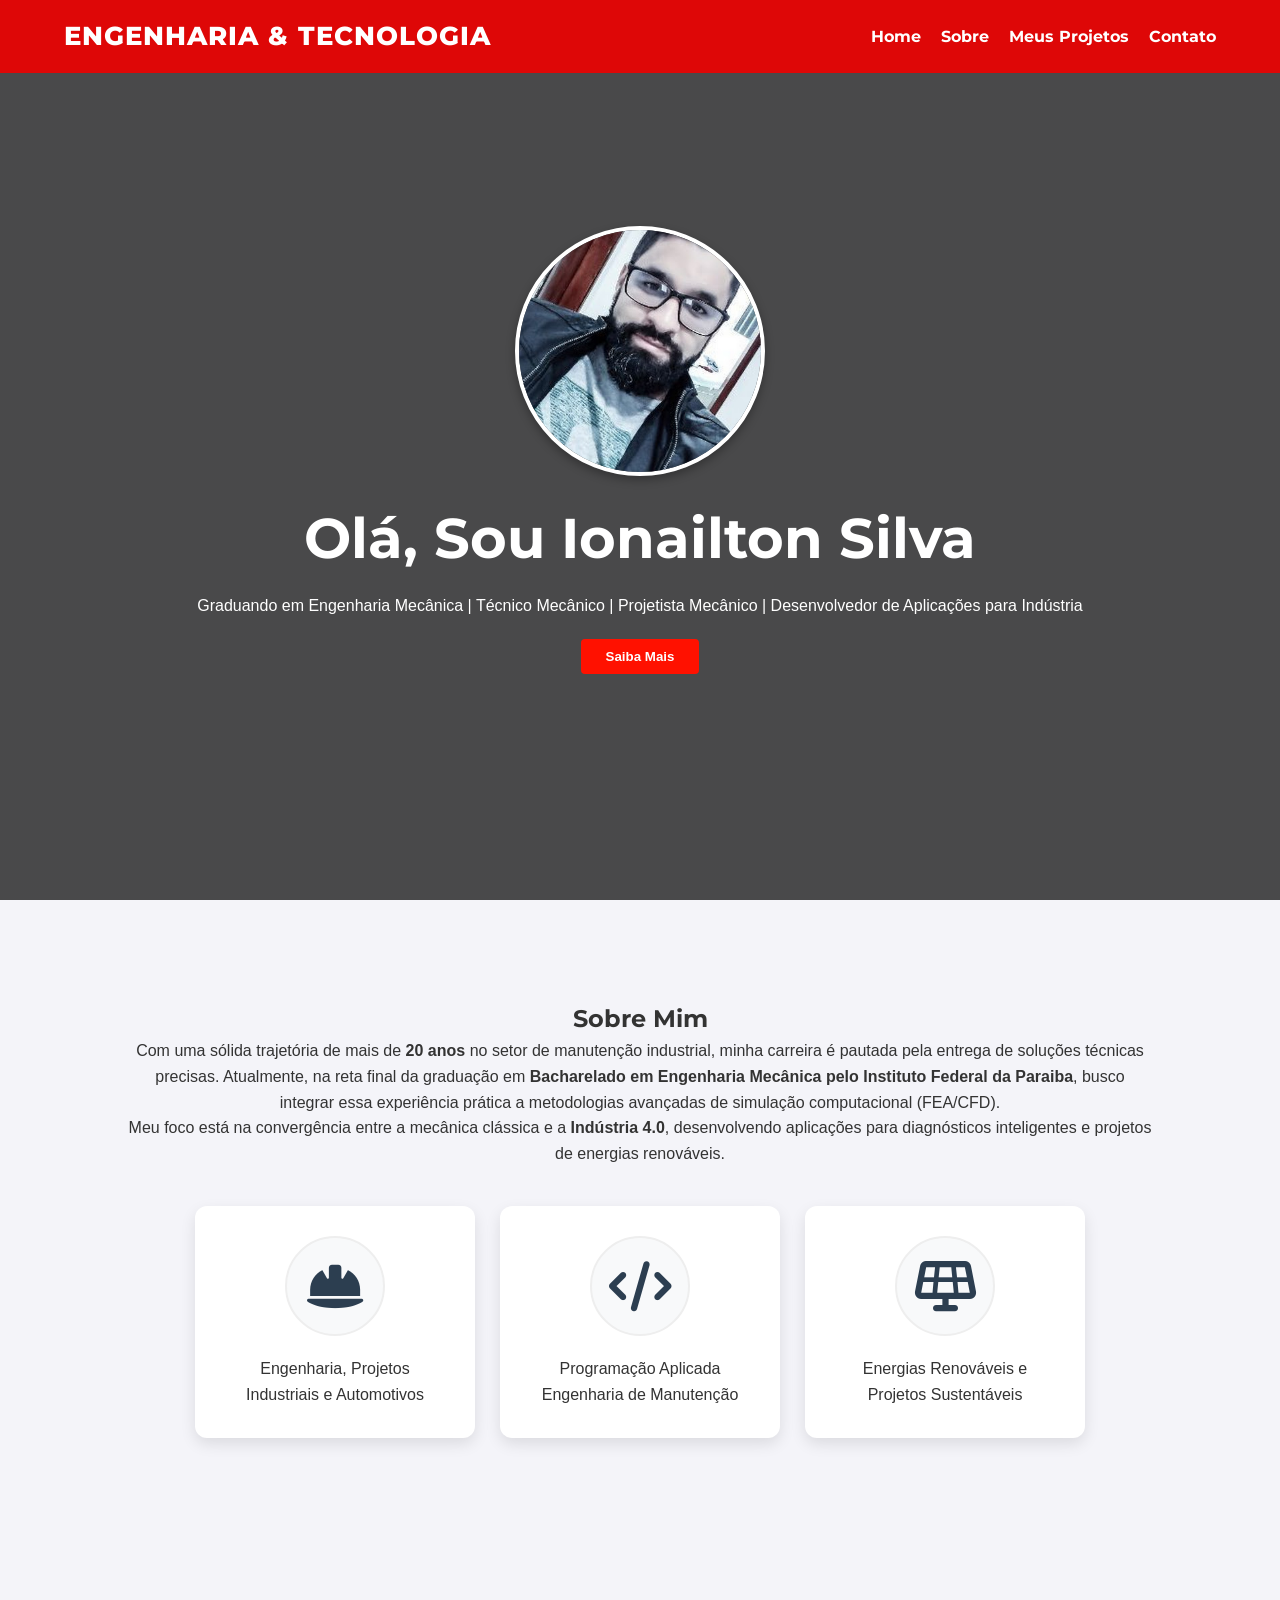
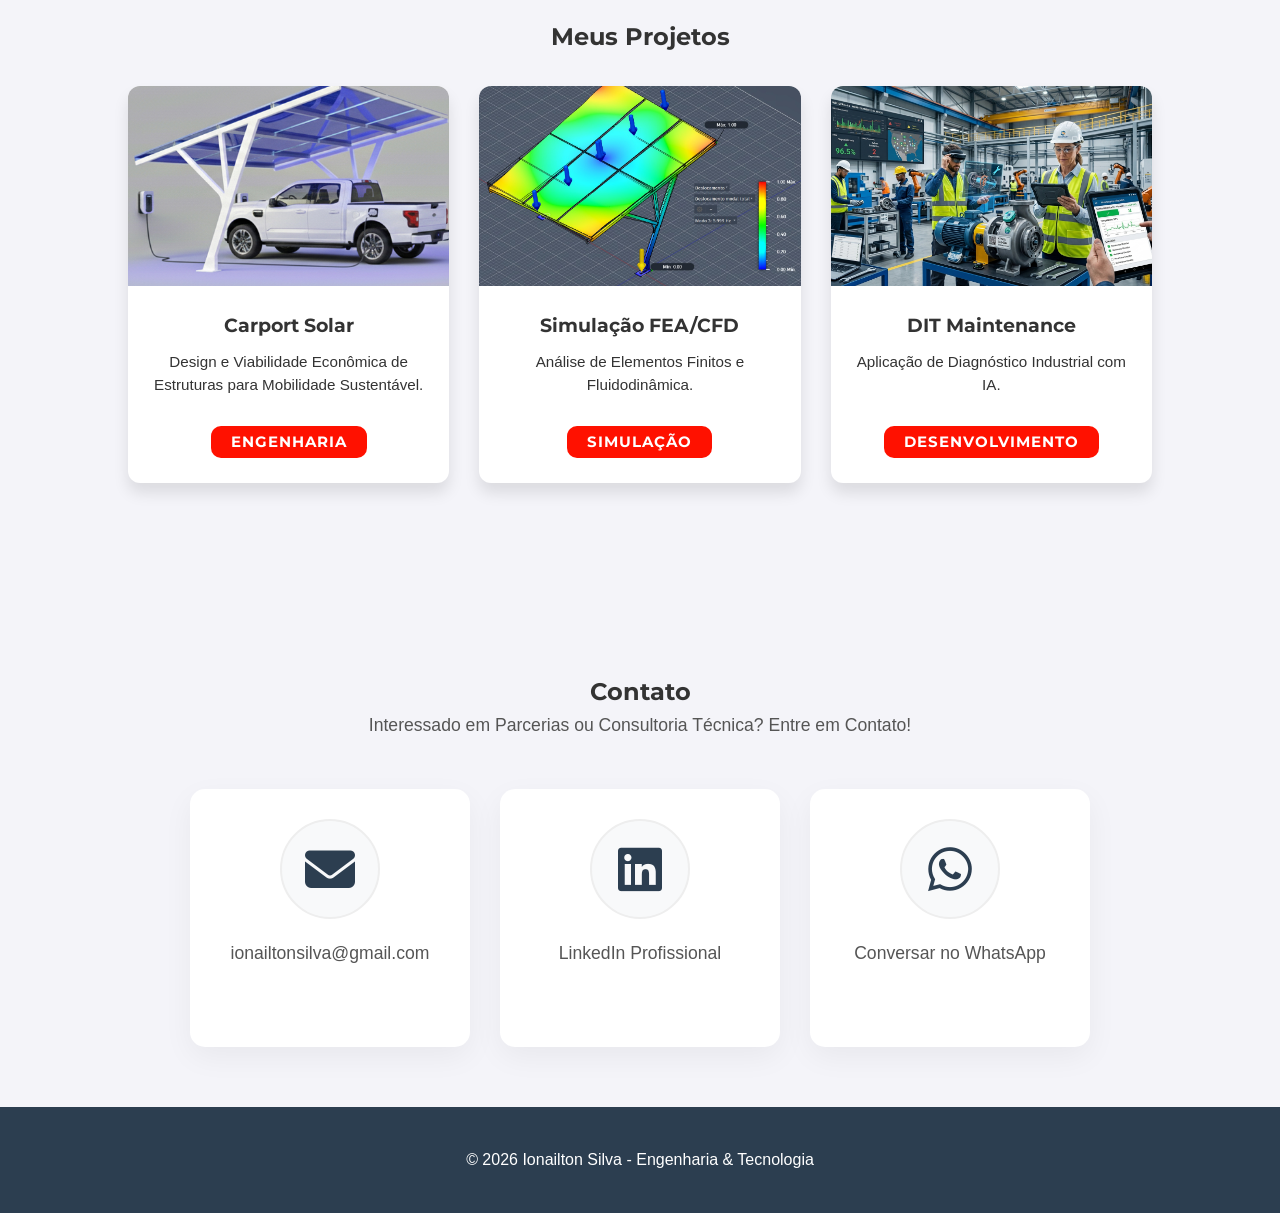
==== index.html @ b1da93f5 "Site-pessoal" ====
<!DOCTYPE html>
<html lang="pt-br">

<head>
    <!-- Configuração de charset para suportar acentos -->
    <meta charset="UTF-8">

    <!-- Responsividade: essencial para mobile -->
    <meta name="viewport" content="width=device-width, initial-scale=1.0">

    <!-- Título da página (REMOVIDO ~ inválido) -->
    <title>Portfólio Profissional | Ionailton Silva</title>

    <!-- Otimização de carregamento de fontes -->
    <link rel="preconnect" href="https://fonts.googleapis.com">
    <link rel="preconnect" href="https://fonts.gstatic.com" crossorigin>

    <!-- Importação de fontes -->
    <link href="https://fonts.googleapis.com/css2?family=Montserrat:wght@700&family=Roboto:wght@400;500&display=swap"
        rel="stylesheet">

    <!-- Seu CSS principal -->
    <link rel="stylesheet" href="css/style.css">

    <!-- Ícones (Font Awesome) -->
    <link rel="stylesheet" href="https://cdnjs.cloudflare.com/ajax/libs/font-awesome/6.4.0/css/all.min.css">
</head>

<body>

    <!-- ================= NAVBAR ================= -->
    <nav id="navbar">
        <div class="logo">Engenharia & Tecnologia</div>

        <!-- Menu de navegação -->
        <ul>
            <li><a href="#home">Home</a></li>
            <li><a href="#sobre">Sobre</a></li>
            <li><a href="#projetos">Meus Projetos</a></li>
            <li><a href="#contato">Contato</a></li>
        </ul>
    </nav>

    <!-- ================= HEADER (HERO) ================= -->
    <header id="home">
        <div class="hero-text">

            <!-- Imagem de perfil (IMPORTANTE: manter leve para mobile) -->
            <img src="img/perfil.jpg" alt="Foto de Ionailton Silva" class="foto-perfil">

            <h1>Olá, Sou Ionailton Silva</h1>

            <!-- Descrição profissional -->
            <p>
                Graduando em Engenharia Mecânica | Técnico Mecânico | Projetista Mecânico | Desenvolvedor de Aplicações
                para Indústria
            </p>

            <!-- Botão com navegação interna -->
            <button onclick="window.location.href='#sobre'">
                Saiba Mais
            </button>
        </div>
    </header>

    <!-- ================= SOBRE ================= -->
    <section id="sobre">
        <h2>Sobre Mim</h2>

        <!-- Texto institucional -->
        <p>
            Com uma sólida trajetória de mais de <strong>20 anos</strong> no setor de manutenção industrial, minha
            carreira é pautada pela entrega de soluções técnicas precisas. Atualmente, na reta final da graduação em
            <strong>Bacharelado em Engenharia Mecânica pelo Instituto Federal da Paraiba</strong>,
            busco integrar essa experiência prática a metodologias avançadas de simulação computacional (FEA/CFD).
        </p>

        <p>
            Meu foco está na convergência entre a mecânica clássica e a <strong>Indústria 4.0</strong>, desenvolvendo
            aplicações para diagnósticos inteligentes e projetos de energias renováveis.
        </p>

        <!-- Cards de habilidades -->
        <div class="skills">

            <div class="skill-card">
                <div class="icon-box">
                    <i class="fa-solid fa-helmet-safety icone-grande"></i>
                </div>
                <p>Engenharia, Projetos Industriais e Automotivos</p>
            </div>

            <div class="skill-card">
                <div class="icon-box">
                    <i class="fa-solid fa-code icone-grande"></i>
                </div>
                <p>Programação Aplicada Engenharia de Manutenção</p>
            </div>

            <div class="skill-card">
                <div class="icon-box">
                    <i class="fa-solid fa-solar-panel icone-grande"></i>
                </div>
                <p>Energias Renováveis e Projetos Sustentáveis</p>
            </div>

        </div>
    </section>

    <!-- ================= PROJETOS ================= -->
    <section id="projetos">
        <h2>Meus Projetos</h2>

        <!-- Grid de projetos -->
        <div class="projeto-grid">

            <div class="projeto-card">
                <div class="projeto-capa">
                    <img src="img/Projetos-Foto-Voltaicos.jpg" alt="Projeto de carport solar">
                </div>
                <div class="projeto-info">
                    <h3>Carport Solar</h3>
                    <p>Design e Viabilidade Econômica de Estruturas para Mobilidade Sustentável.</p>
                    <span class="tag">Engenharia</span>
                </div>
            </div>

            <div class="projeto-card">
                <div class="projeto-capa">
                    <img src="img/analise-estrutural.jpg" alt="Simulação estrutural FEA">
                </div>
                <div class="projeto-info">
                    <h3>Simulação FEA/CFD</h3>
                    <p>Análise de Elementos Finitos e Fluidodinâmica.</p>
                    <span class="tag">Simulação</span>
                </div>
            </div>

            <div class="projeto-card">
                <div class="projeto-capa">
                    <img src="img/aplicacoes.png" alt="Aplicação de diagnóstico industrial">
                </div>
                <div class="projeto-info">
                    <h3>DIT Maintenance</h3>
                    <p>Aplicação de Diagnóstico Industrial com IA.</p>
                    <span class="tag">Desenvolvimento</span>
                </div>
            </div>

        </div>
    </section>

    <!-- ================= CONTATO ================= -->
    <section id="contato">
        <h2>Contato</h2>
        <p>Interessado em Parcerias ou Consultoria Técnica? Entre em Contato!</p>

        <div class="contato-container">

            <!-- CORREÇÃO: fechamento da tag <a> -->
            <div class="contato-card">
                <a href="mailto:ionailtonsilva@gmail.com?subject=Contato%20via%20Portfólio&body=Olá%20Ionailton,">
                    <div class="icon-box">
                        <i class="fa-solid fa-envelope icone-grande"></i>
                    </div>
                    <p>ionailtonsilva@gmail.com</p>
                </a>
            </div>

            <div class="contato-card">
                <a href="https://www.linkedin.com/in/ionailton-silva/" target="_blank">
                    <div class="icon-box">
                        <i class="fa-brands fa-linkedin icone-grande"></i>
                    </div>
                    <p>LinkedIn Profissional</p>
                </a>
            </div>

            <div class="contato-card">
                <a href="https://wa.me/5583988035469" target="_blank">
                    <div class="icon-box">
                        <i class="fa-brands fa-whatsapp icone-grande"></i>
                    </div>
                    <p>Conversar no WhatsApp</p>
                </a>
            </div>

        </div>
    </section>

    <!-- ================= RODAPÉ ================= -->
    <footer>
        <p>&copy; 2026 Ionailton Silva - Engenharia & Tecnologia</p>
    </footer>

    <!-- Script JS -->
    <script src="Javascript/javascript.js"></script>

</body>

</html>
---- css/style.css ----
/* ===================================================== */
/* 🔹 RESET E CONFIGURAÇÕES GERAIS */
/* ===================================================== */

/* Remove estilos padrão do navegador e padroniza box model */
* {
    margin: 0;
    padding: 0;
    box-sizing: border-box;

    /* Fonte fallback (caso Google Fonts falhe) */
    font-family: Segoe UI, 'Tahoma', Geneva, Verdana, sans-serif;
}

/* Corpo da página */
body {
    background-color: #f4f4f9;
    /* fundo claro neutro */
    color: #333;
    /* contraste confortável */
    line-height: 1.6;

    /* Melhora renderização em mobile */
    -webkit-font-smoothing: antialiased;

    /* 🔧 MELHORIA: evita conteúdo escondido atrás da navbar fixa */
    /*padding-top: 80px;*/
}


/* ===================================================== */
/* 🔹 NAVBAR */
/* ===================================================== */

#navbar {
    display: flex;
    justify-content: space-between;
    align-items: center;

    padding: 1rem 5%;
    background: #de0707;
    /* cor principal */

    color: white;

    position: fixed;
    width: 100%;
    top: 0;

    z-index: 1000;
}

/* Logo */
#navbar .logo {
    font-size: 1.6rem;
    font-weight: 800;
    text-transform: uppercase;
    letter-spacing: 1px;
    text-align: center;

}

/* Lista de navegação */
#navbar ul {
    display: flex;
    list-style: none;
}

/* Links */
#navbar ul li a {
    color: white;
    text-decoration: none;
    margin-left: 20px;
    font-weight: bold;
    transition: 0.3s;
}

/* Hover */
#navbar ul li a:hover {
    color: #ff1100;
}


/* ===================================================== */
/* 🔹 NAVBAR MOBILE (MENU COLAPSÁVEL) */
/* ===================================================== */

@media (max-width: 768px) {

    #navbar {
        flex-direction: row;
        justify-content: space-between;
    }

    /* Menu escondido */
    #navbar ul {
        position: absolute;
        top: 70px;
        left: 0;
        width: 100%;

        background: #de0707;

        flex-direction: column;
        align-items: center;

        max-height: 0;
        overflow: hidden;

        transition: 0.3s;
    }

    /* Menu aberto via JS */
    #navbar ul.active {
        max-height: 300px;
        padding: 20px 0;
    }

    #navbar ul li {
        margin: 10px 0;
    }
}


/* ===================================================== */
/* 🔹 HERO SECTION */
/* ===================================================== */

header {
    height: 100vh;
    width: 100%;

    /* Overlay + imagem */
    background:
        linear-gradient(rgba(0, 0, 0, 0.7), rgba(0, 0, 0, 0.7)),
        url('https://images.unsplash.com/photo-1517976487492-5750f3195933?q=80&w=2070&auto=format&fit=crop') no-repeat center center/cover;

    display: flex;
    align-items: center;
    justify-content: center;
    text-align: center;

    color: white;

    /* Parallax (DESATIVADO no mobile depois) */
    background-attachment: fixed;
}

/* Título */
.hero-text h1 {
    font-size: 3.5rem;
    margin-bottom: 10px;
}

/* Foto */
.hero-text .foto-perfil {
    width: 250px;
    height: 250px;

    border-radius: 50%;
    object-fit: cover;

    margin: 0 auto 10px;

    border: 4px solid #ffffff;

    box-shadow: 0 4px 10px rgba(0, 0, 0, 0.3);
}

/* Botão */
.hero-text button {
    margin-top: 20px;
    padding: 10px 25px;

    background-color: #ff1100;
    border: none;

    color: white;
    font-weight: bold;

    border-radius: 4px;
    cursor: pointer;

    transition: all 0.3s ease;
}

.hero-text button:hover {
    background-color: #5b5959;
    transform: translateY(-3px);
}


/* ===================================================== */
/* 🔹 SEÇÕES GERAIS */
/* ===================================================== */

section {
    padding: 100px 10% 60px;
    text-align: center;
}


/* ===================================================== */
/* 🔹 SKILLS */
/* ===================================================== */

.skills {
    display: flex;
    justify-content: center;
    gap: 25px;

    margin-top: 40px;
    flex-wrap: wrap;
}

.skill-card {
    background: white;
    padding: 30px;

    border-radius: 12px;
    box-shadow: 0 6px 15px rgba(0, 0, 0, 0.1);

    width: 280px;
    transition: 0.3s;
}

.skill-card:hover {
    transform: translateY(-5px);
}

/* Ícones */
.icon-box {
    width: 100px;
    height: 100px;

    background-color: #f8f9fa;
    border-radius: 50%;

    display: flex;
    align-items: center;
    justify-content: center;

    margin: 0 auto 20px;

    border: 2px solid #eee;
}

.icone-grande {
    font-size: 50px !important;
    color: #2c3e50;
}


/* ===================================================== */
/* 🔹 PROJETOS */
/* ===================================================== */

.projeto-grid {
    display: grid;
    padding: 30px 0;
    /* Grelha flexível base */
    grid-template-columns: repeat(auto-fit, minmax(300px, 1fr));
    gap: 30px;
    width: 100%;
}

/* 🔧 CORREÇÃO: Força 3 colunas exatas apenas em ecrãs grandes (Desktop) */
@media (min-width: 1024px) {
    .projeto-grid {
        grid-template-columns: repeat(3, 1fr);
    }
}

.projeto-card {
    background: #fff;
    border-radius: 12px;
    overflow: hidden;
    box-shadow: 0 10px 15px rgba(0, 0, 0, 0.1);
    transition: transform 0.3s ease;

    /* REMOVA qualquer height fixo se existir e use min-height */
    min-height: 365px;
    /* Isso garante que o card tenha uma altura mínima robusta */
    display: flex;
    flex-direction: column;
}

.projeto-card:hover {
    transform: translateY(-8px);
}

.projeto-capa {
    height: 200px;
    overflow: hidden;
}

.projeto-capa img {
    width: 100%;
    height: 100%;
    object-fit: cover;
}

#projetos {
    padding-top: 120px;
    /* aumenta espaço acima */
}

.projeto-info h3 {
    margin-bottom: 10px;
    /* espaço abaixo do título */
}

.projeto-info {
    padding: 25px 17px;
    text-align: center;
    flex-grow: 1;
    display: flex;
    flex-direction: column;
    justify-content: space-between;
    align-items: center;
    /* 🔧 CORREÇÃO: Impede o botão vermelho de esticar */
}

.projeto-info p {
    margin-bottom: 20px;
    font-size: 0.95rem;
    line-height: 1.5;
}

.tag {
    /* Correção da etiqueta (tag) para evitar cortes no texto */
    display: inline-block;
    background: #ff1100;
    color: white;
    padding: 8px 20px;
    /* Aumentamos o espaço interno (respiro) */
    border-radius: 10px;
    /* Visual mais quadrado e robusto, evita cortar as letras nas pontas */
    font-family: 'Montserrat', sans-serif;
    font-size: 0.95rem;
    font-weight: 700;
    margin-top: 10px;
    text-transform: uppercase;
    letter-spacing: 1px;
    line-height: 1;
    /* Garante que o texto fique centralizado verticalmente */
    border: none;

}


/* ===================================================== */
/* 🔹 CONTATO */
/* ===================================================== */
#contato p {
    margin-bottom: 50px;
    /* Afasta a frase "Interessado em Parcerias..." dos cards */
    font-size: 1.1rem;
    color: #555;
}

.contato-container {
    display: flex;
    justify-content: center;
    gap: 30px;
    flex-wrap: wrap;
}

.contato-card {
    background: #ffffff;
    width: 280px;

    padding: 30px 20px;
    border-radius: 15px;

    box-shadow: 0 10px 30px rgba(0, 0, 0, 0.05);

    text-align: center;
    transition: 0.3s;
}

.contato-card:hover {
    transform: translateY(-5px);
}

/* Links */
.contato-card a {
    text-decoration: none;
    color: inherit;

    display: flex;
    flex-direction: column;
    align-items: center;
}

/* Hover cores */
.contato-card:hover .fa-linkedin {
    color: #0077b5;
}

.contato-card:hover .fa-whatsapp {
    color: #25d366;
}

.contato-card:hover .fa-envelope {
    color: #ff1100;
}


/* ===================================================== */
/* 🔹 TIPOGRAFIA */
/* ===================================================== */

body {
    font-family: 'Roboto', sans-serif;
}

h1,
h2,
h3,
.logo,
#navbar ul li a {
    font-family: 'Montserrat', sans-serif;
    font-weight: 700;
}


/* ===================================================== */
/* 🔹 FOOTER */
/* ===================================================== */

footer {
    background: #2c3e50;
    color: white;
    padding: 40px;
    text-align: center;
}


/* ===================================================== */
/* 📱 MOBILE OTIMIZADO */
/* ===================================================== */

@media (max-width: 768px) {


    /* Hero */
    .hero-text h1 {
        font-size: 2rem;
    }

    .hero-text p {
        font-size: 0.9rem;
        padding: 0 10px;
    }

    .hero-text .foto-perfil {
        width: 150px;
        height: 150px;
    }

    /* Corrige parallax */
    header {
        background-attachment: scroll;
    }

    /* Espaçamento */
    section {
        padding: 80px 5% 40px;
        overflow: visible;

    }

    /* Ajuste para a seção Sobre Mim */
    #sobre {
        padding: 100px 15% 80px;
        /* Aumentamos o respiro lateral para 15% */
        text-align: center;
        max-width: 600px;
        /* Limita a largura para o texto não ficar esticado demais */
        margin: 0 auto;
        /* Centraliza a seção inteira na tela */
    }

    /* Espaçamento específico para os parágrafos do Sobre Mim */
    #sobre p {
        margin-top: 30px;
        /* Distância entre o título "Sobre Mim" e o texto */
        margin-bottom: 20px;
        /* Distância entre os parágrafos */
        line-height: 1.8;
        /* Melhora a legibilidade do texto técnico */
        /*text-align: justify;*/
        /* Alinhamento justificado para parecer um documento de engenharia */
        font-size: 1rem;
    }

    #projetos {
        padding-bottom: 80px;
    }

    /* Cards fluidos */
    .skill-card,
    .contato-card {
        width: 100%;
        max-width: 320px;
    }

    /* Botão menor */
    .hero-text button {
        padding: 8px 16px;
        font-size: 0.85rem;
        max-width: 200px;
        width: 100%;
    }
}


/* 📱 TELAS PEQUENAS */
@media (max-width: 480px) {

    .hero-text h1 {
        font-size: 1.6rem;
    }

    .logo {
        font-size: 1.2rem;
    }

    .hero-text button {
        width: 100%;
    }
}
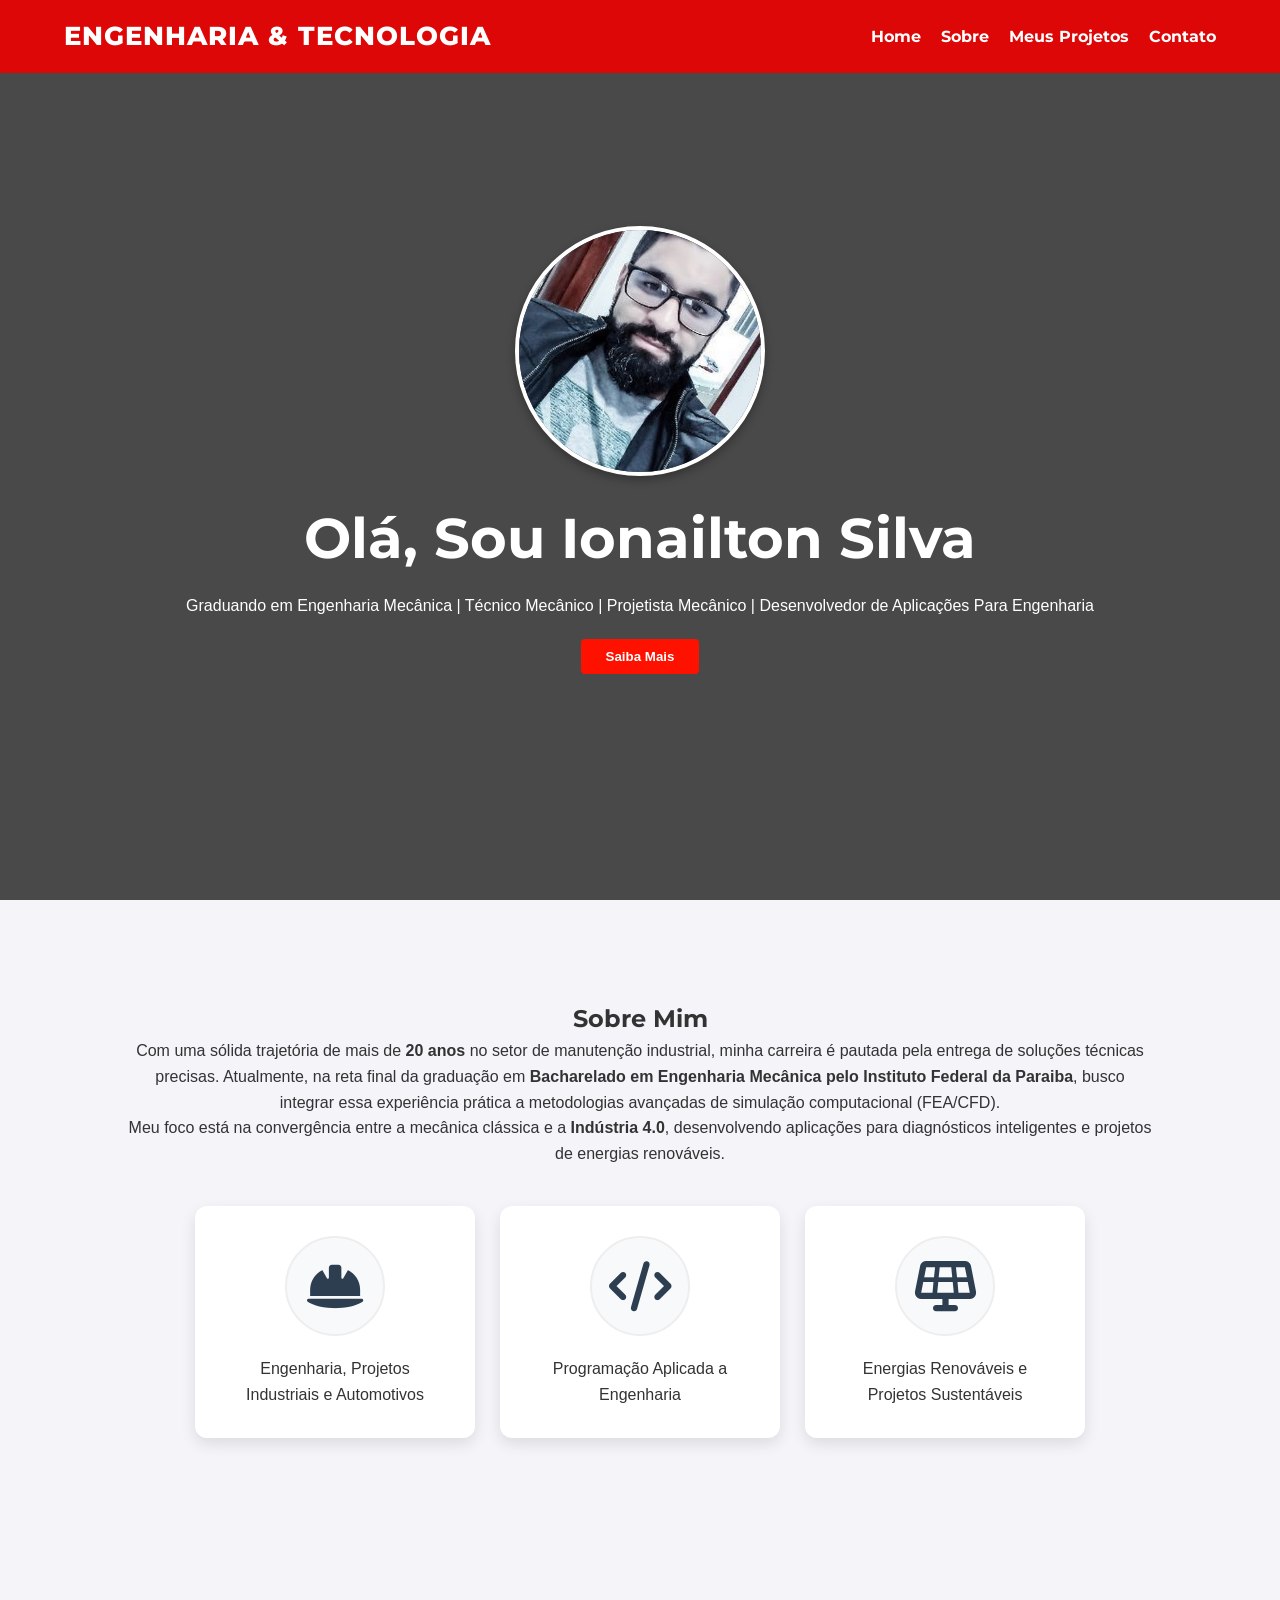
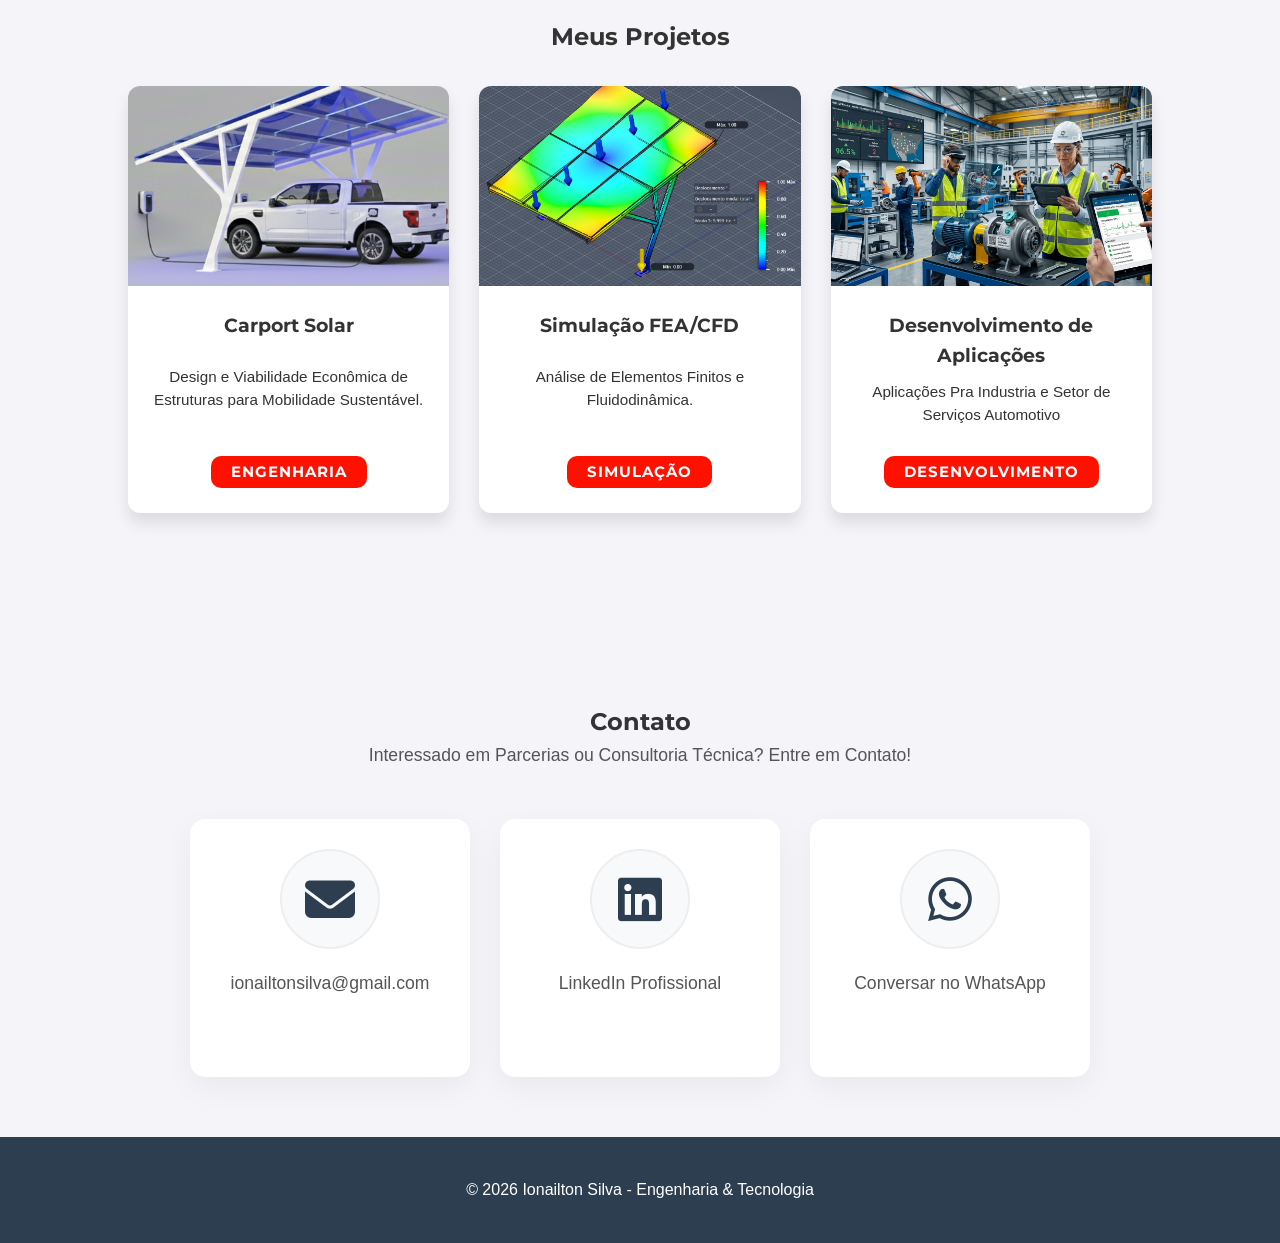
==== commit f099b660: "alteraçao de textos" ====
--- a/index.html
+++ b/index.html
@@ -53,7 +53,7 @@
             <!-- Descrição profissional -->
             <p>
                 Graduando em Engenharia Mecânica | Técnico Mecânico | Projetista Mecânico | Desenvolvedor de Aplicações
-                para Indústria
+                Para Engenharia
             </p>
 
             <!-- Botão com navegação interna -->
@@ -94,7 +94,7 @@
                 <div class="icon-box">
                     <i class="fa-solid fa-code icone-grande"></i>
                 </div>
-                <p>Programação Aplicada Engenharia de Manutenção</p>
+                <p>Programação Aplicada a Engenharia</p>
             </div>
 
             <div class="skill-card">
@@ -141,8 +141,8 @@
                     <img src="img/aplicacoes.png" alt="Aplicação de diagnóstico industrial">
                 </div>
                 <div class="projeto-info">
-                    <h3>DIT Maintenance</h3>
-                    <p>Aplicação de Diagnóstico Industrial com IA.</p>
+                    <h3>Desenvolvimento de Aplicações</h3>
+                    <p>Aplicações Pra Industria e Setor de Serviços Automotivo</p>
                     <span class="tag">Desenvolvimento</span>
                 </div>
             </div>
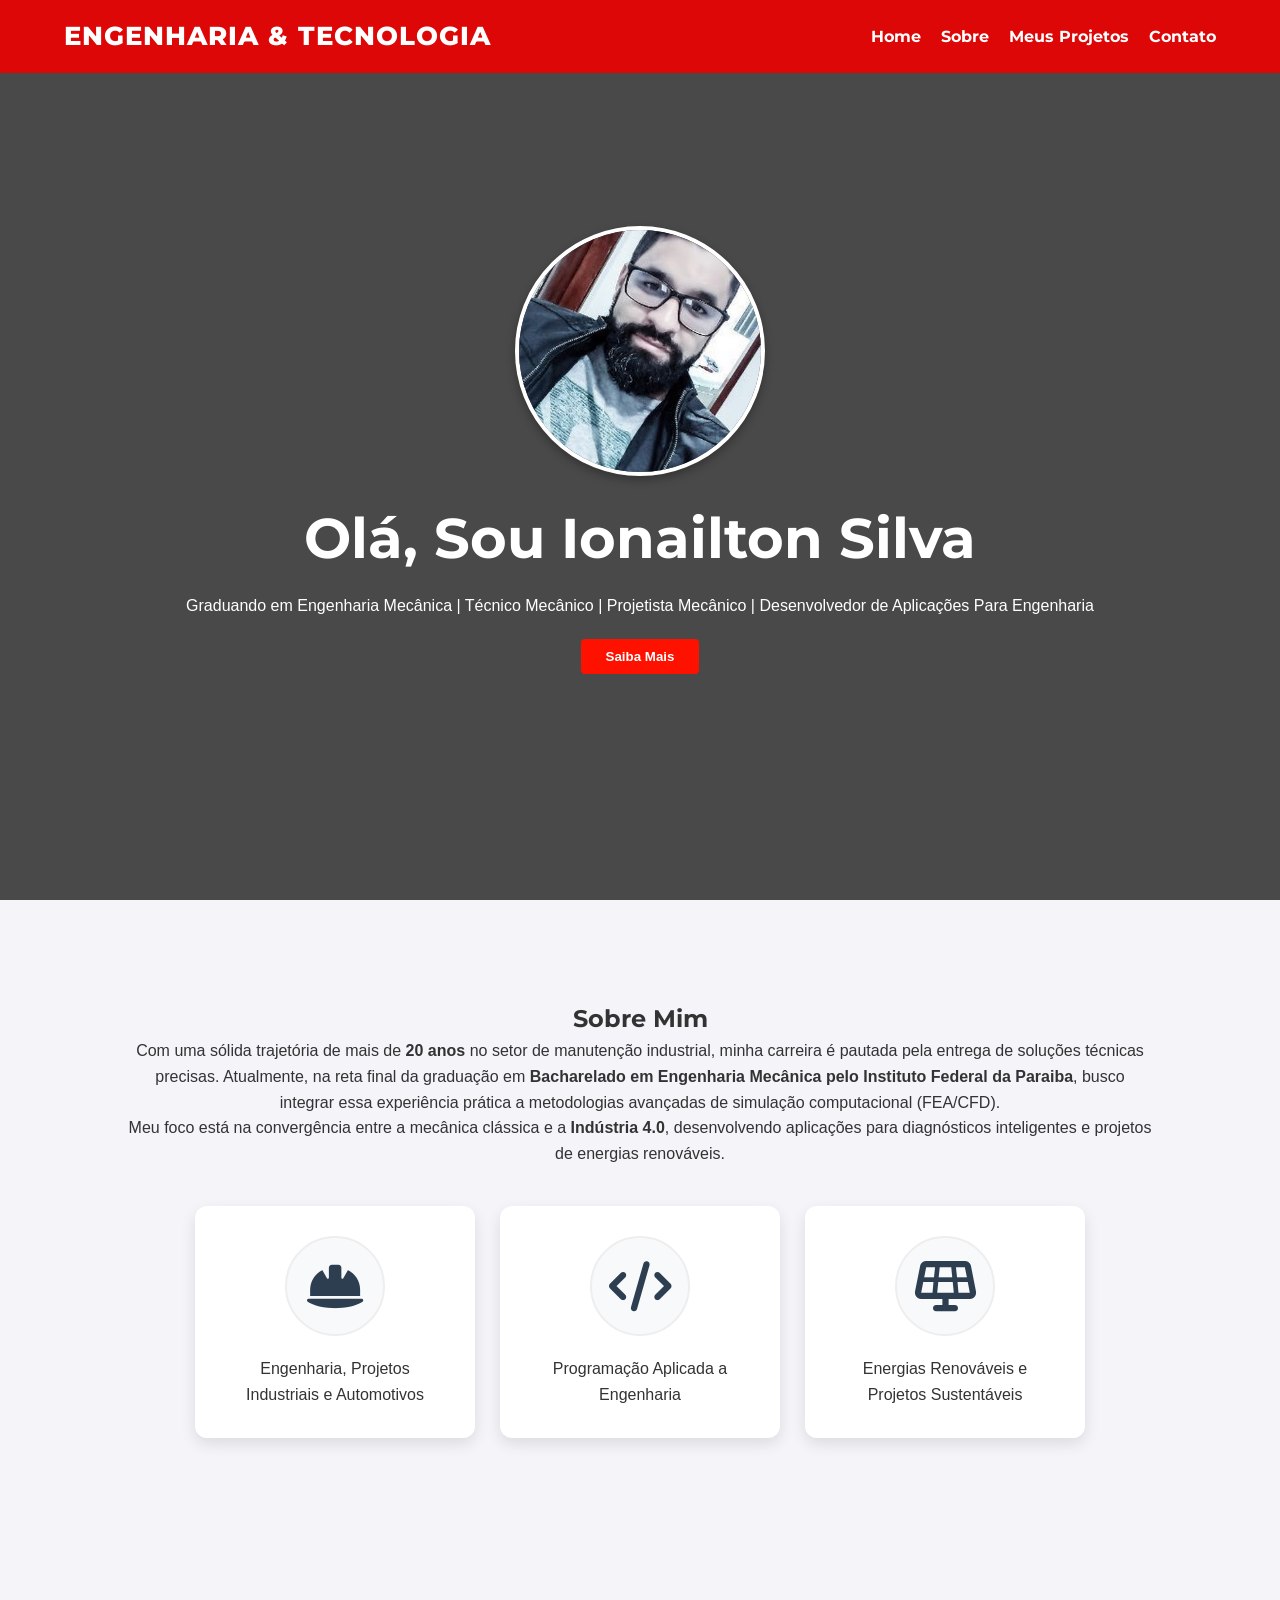
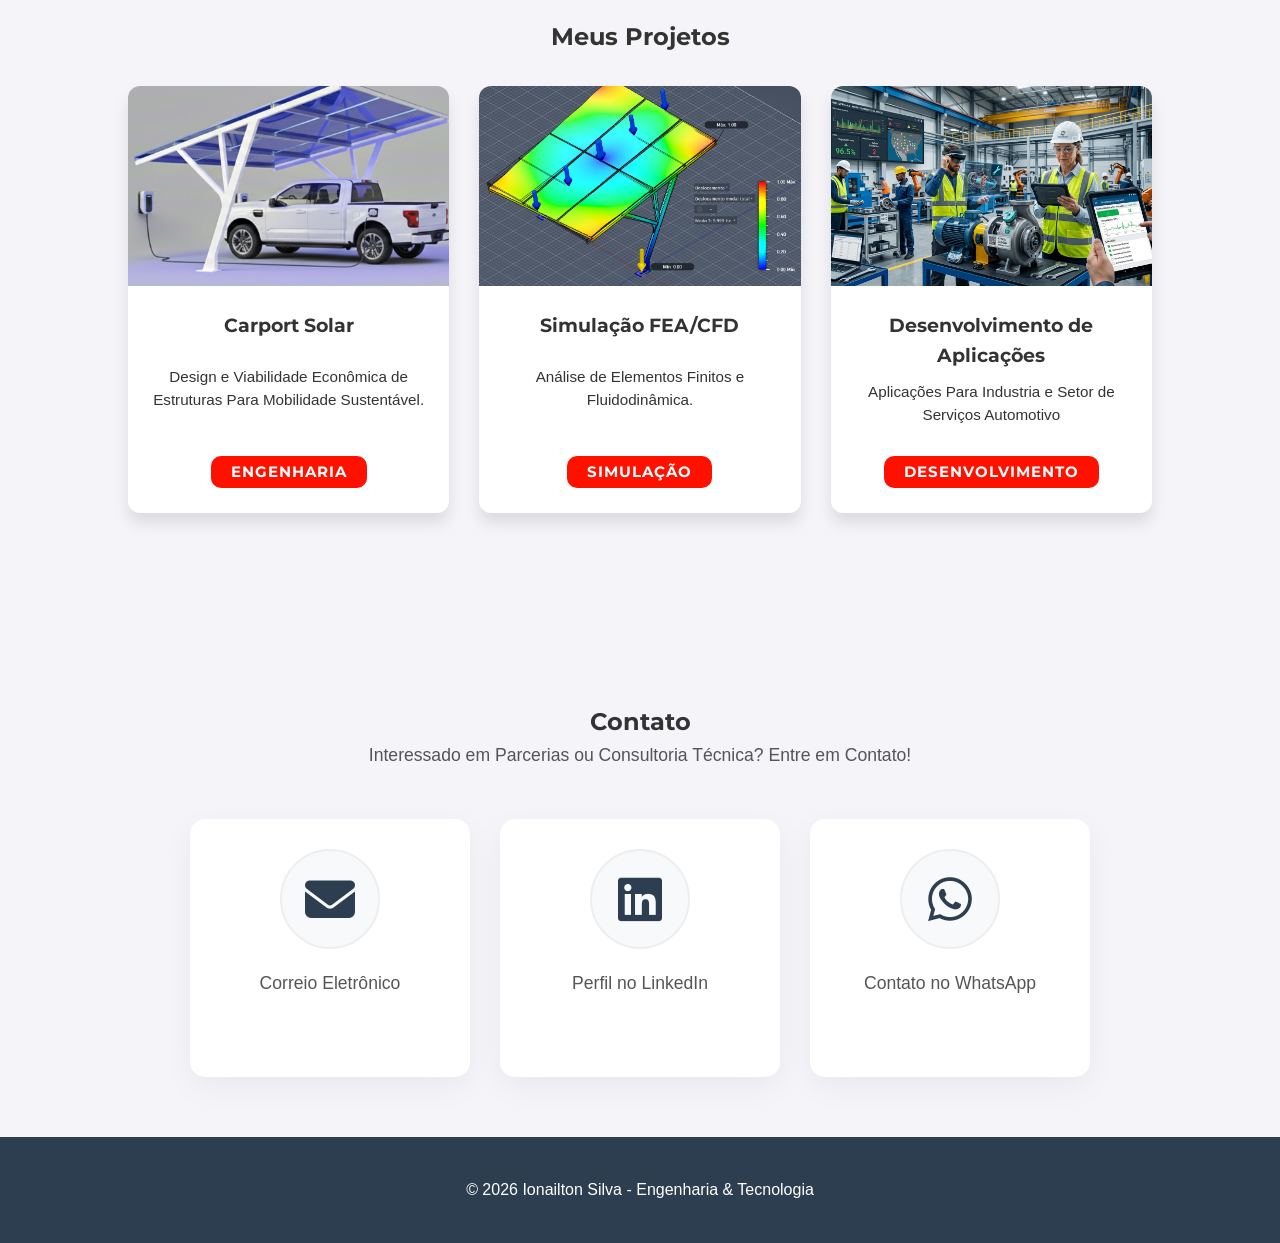
==== commit fd1845ca: "alteraçao de contato" ====
--- a/index.html
+++ b/index.html
@@ -120,7 +120,7 @@
                 </div>
                 <div class="projeto-info">
                     <h3>Carport Solar</h3>
-                    <p>Design e Viabilidade Econômica de Estruturas para Mobilidade Sustentável.</p>
+                    <p>Design e Viabilidade Econômica de Estruturas Para Mobilidade Sustentável.</p>
                     <span class="tag">Engenharia</span>
                 </div>
             </div>
@@ -142,7 +142,7 @@
                 </div>
                 <div class="projeto-info">
                     <h3>Desenvolvimento de Aplicações</h3>
-                    <p>Aplicações Pra Industria e Setor de Serviços Automotivo</p>
+                    <p>Aplicações Para Industria e Setor de Serviços Automotivo</p>
                     <span class="tag">Desenvolvimento</span>
                 </div>
             </div>
@@ -163,7 +163,7 @@
                     <div class="icon-box">
                         <i class="fa-solid fa-envelope icone-grande"></i>
                     </div>
-                    <p>ionailtonsilva@gmail.com</p>
+                    <p>Correio Eletrônico</p>
                 </a>
             </div>
 
@@ -172,7 +172,7 @@
                     <div class="icon-box">
                         <i class="fa-brands fa-linkedin icone-grande"></i>
                     </div>
-                    <p>LinkedIn Profissional</p>
+                    <p>Perfil no LinkedIn</p>
                 </a>
             </div>
 
@@ -181,7 +181,7 @@
                     <div class="icon-box">
                         <i class="fa-brands fa-whatsapp icone-grande"></i>
                     </div>
-                    <p>Conversar no WhatsApp</p>
+                    <p>Contato no WhatsApp</p>
                 </a>
             </div>
 
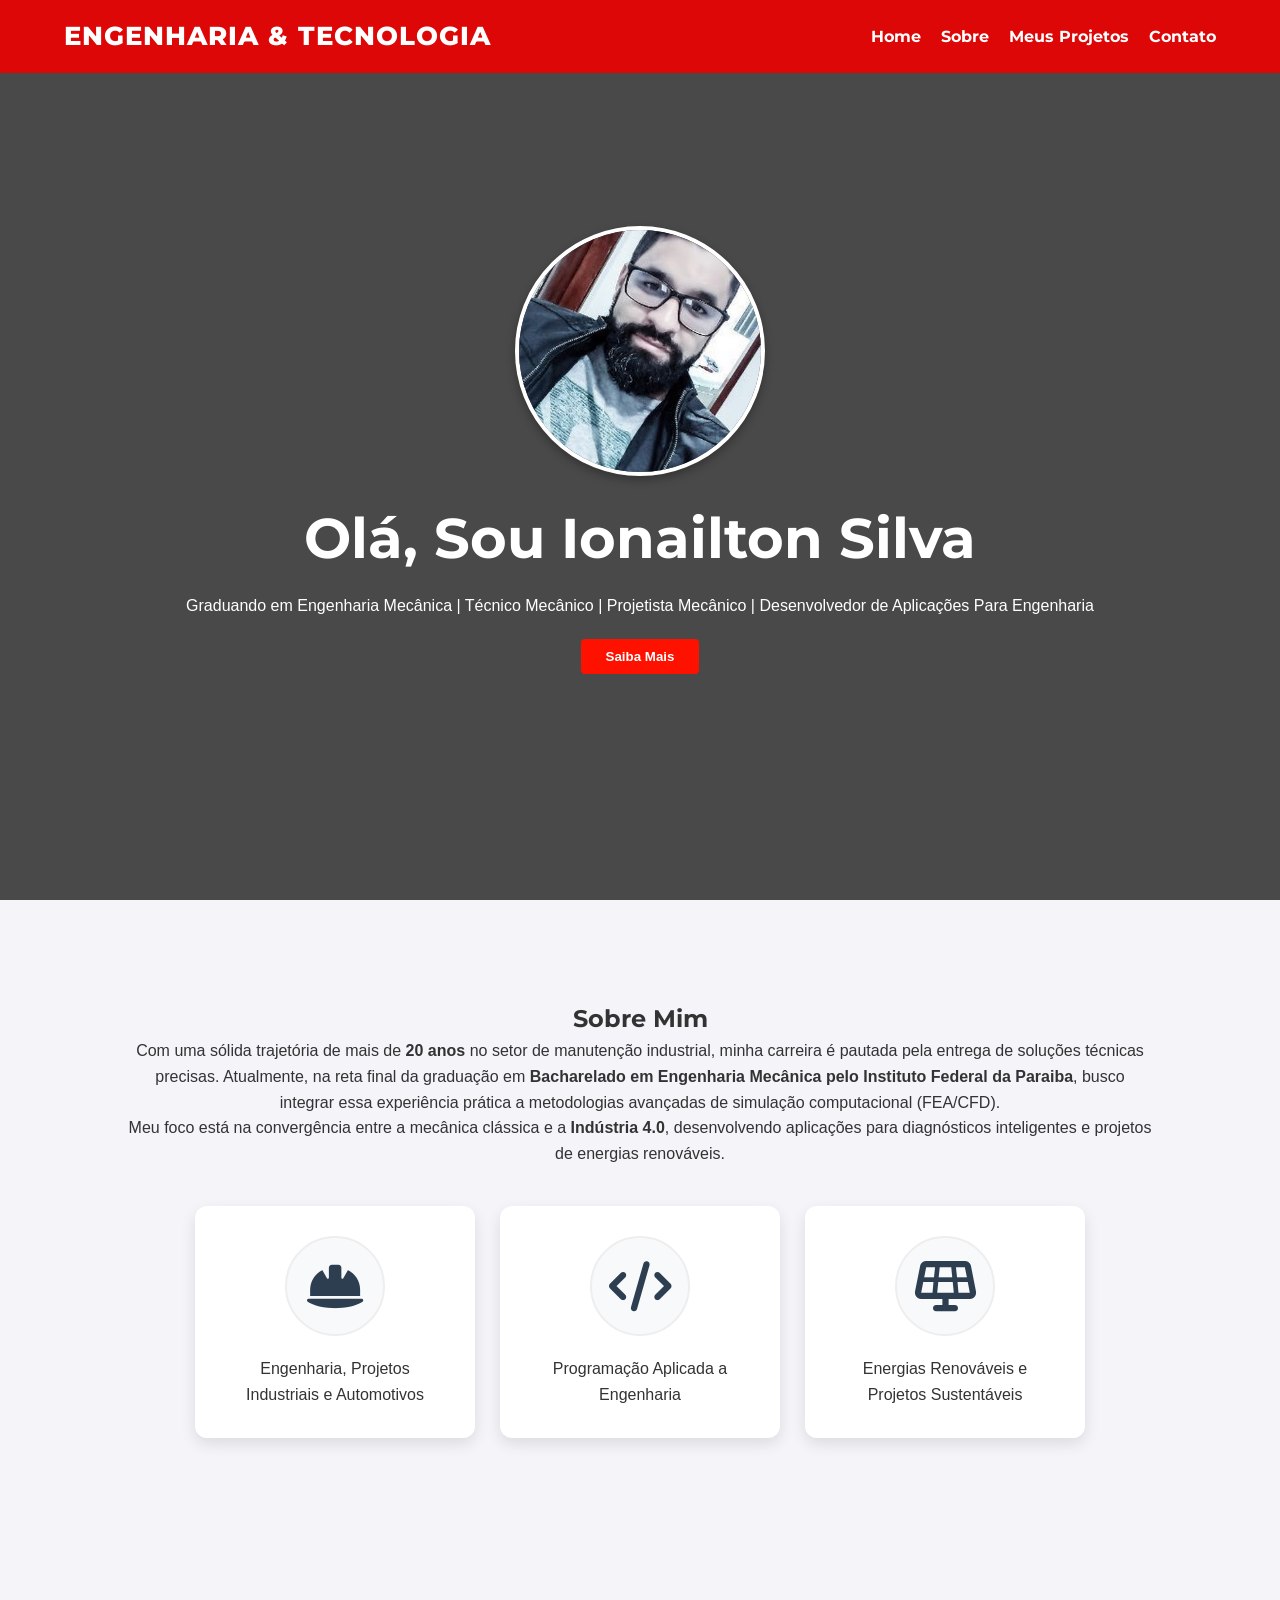
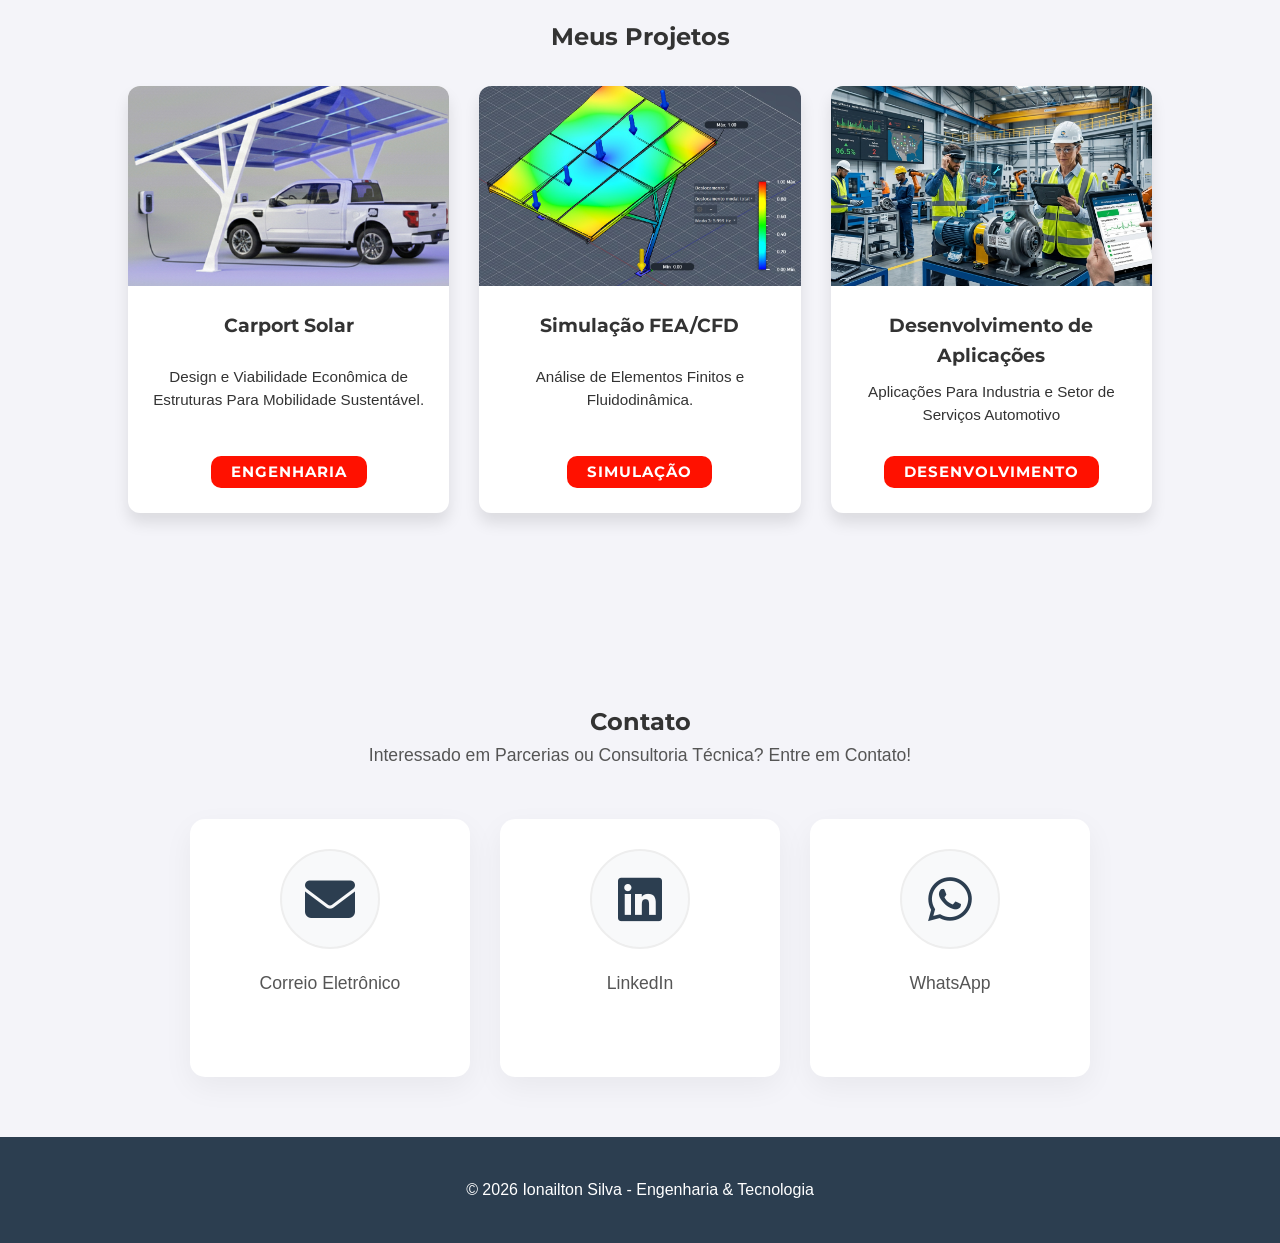
==== commit 9f68a982: "alteraçao de contato" ====
--- a/index.html
+++ b/index.html
@@ -172,7 +172,7 @@
                     <div class="icon-box">
                         <i class="fa-brands fa-linkedin icone-grande"></i>
                     </div>
-                    <p>Perfil no LinkedIn</p>
+                    <p>LinkedIn</p>
                 </a>
             </div>
 
@@ -181,7 +181,7 @@
                     <div class="icon-box">
                         <i class="fa-brands fa-whatsapp icone-grande"></i>
                     </div>
-                    <p>Contato no WhatsApp</p>
+                    <p>WhatsApp</p>
                 </a>
             </div>
 
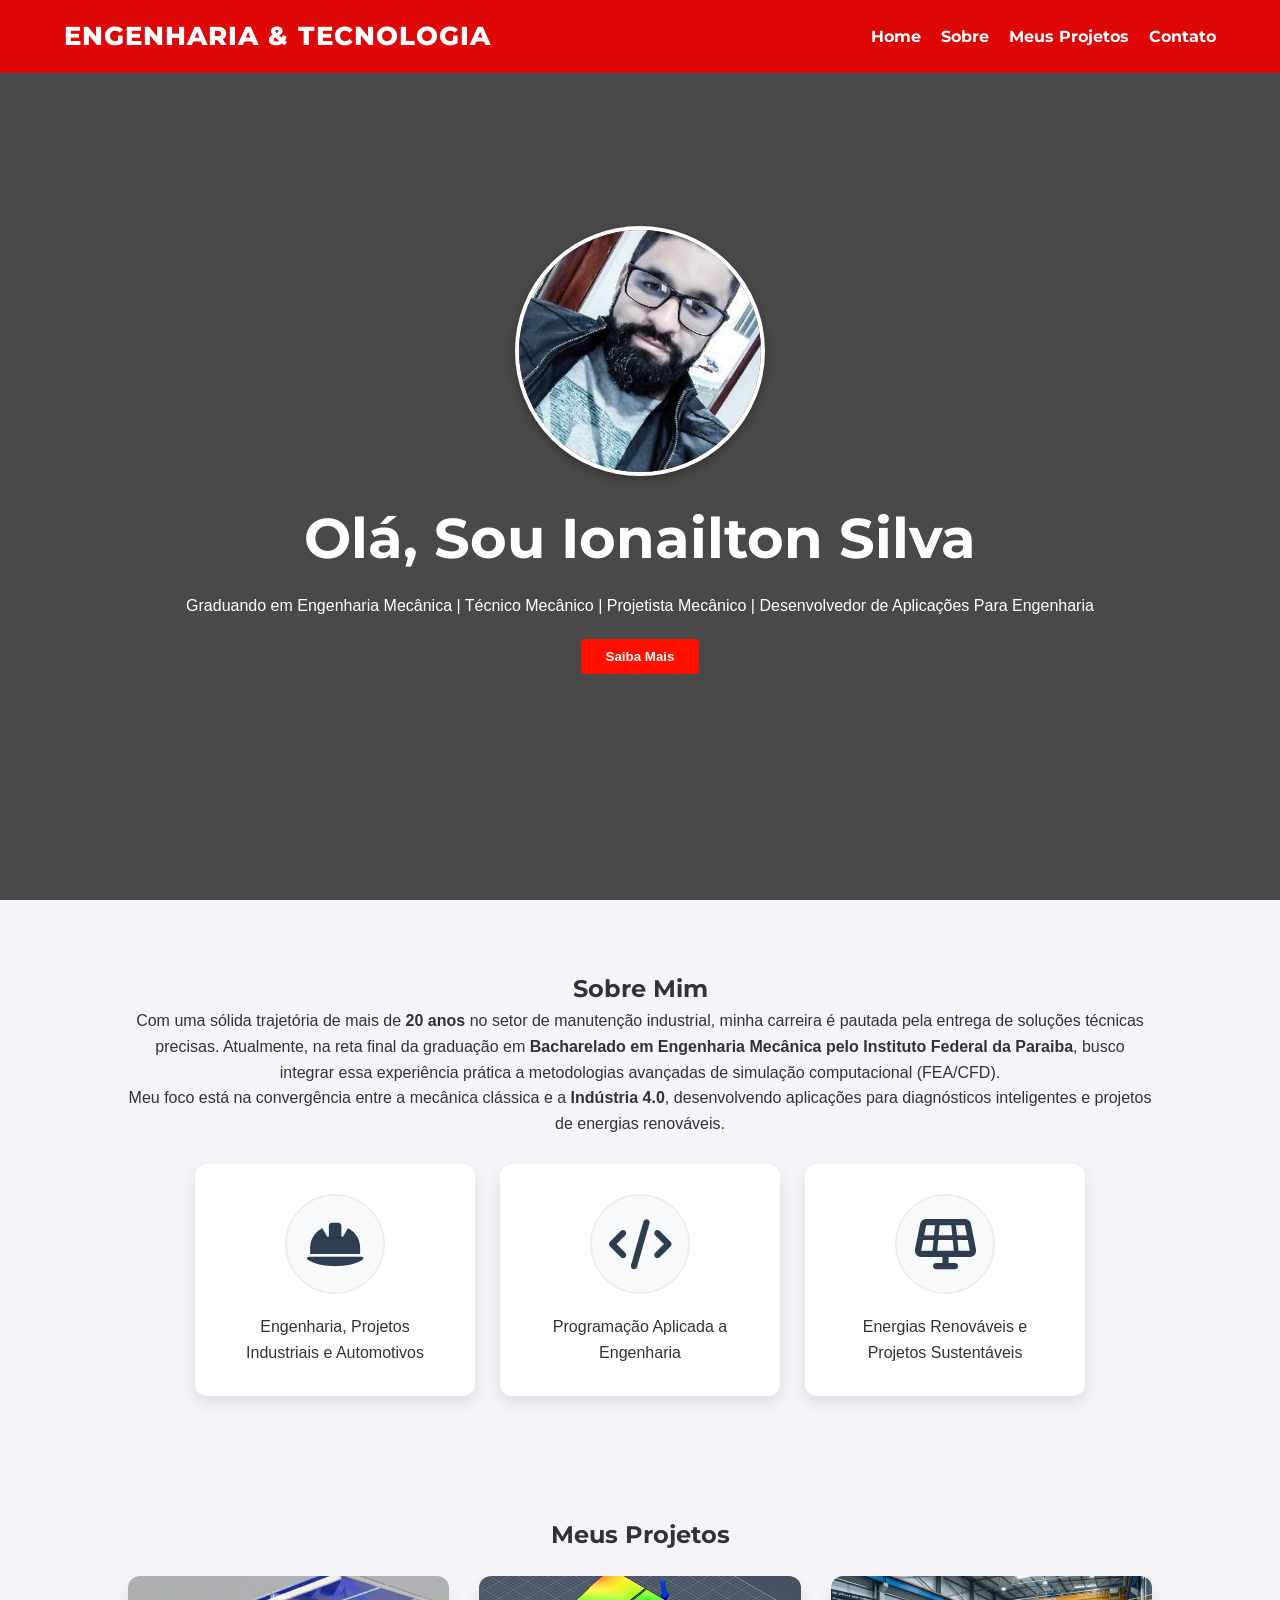
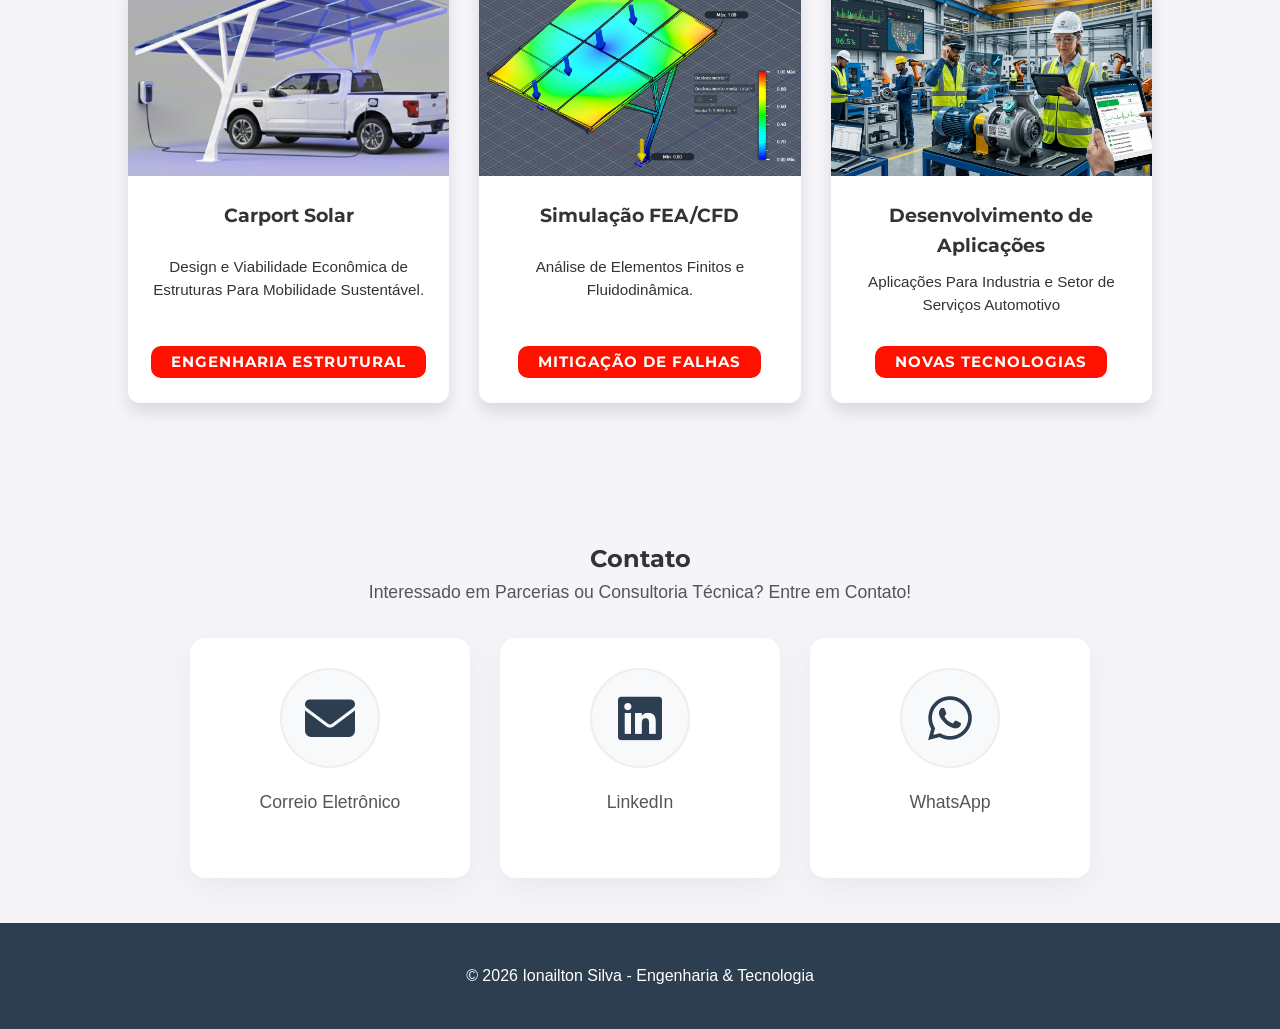
==== commit 08e61218: "ajuste dos espaçamentos" ====
--- a/index.html
+++ b/index.html
@@ -25,6 +25,16 @@
     <!-- Ícones (Font Awesome) -->
     <link rel="stylesheet" href="https://cdnjs.cloudflare.com/ajax/libs/font-awesome/6.4.0/css/all.min.css">
 </head>
+
+<!-- Google tag (gtag.js) -->
+<script async src="https://www.googletagmanager.com/gtag/js?id=G-FJSV3Y4RK9"></script>
+<script>
+    window.dataLayer = window.dataLayer || [];
+    function gtag() { dataLayer.push(arguments); }
+    gtag('js', new Date());
+
+    gtag('config', 'G-FJSV3Y4RK9');
+</script>
 
 <body>
 
@@ -121,7 +131,7 @@
                 <div class="projeto-info">
                     <h3>Carport Solar</h3>
                     <p>Design e Viabilidade Econômica de Estruturas Para Mobilidade Sustentável.</p>
-                    <span class="tag">Engenharia</span>
+                    <span class="tag">Engenharia Estrutural</span>
                 </div>
             </div>
 
@@ -132,7 +142,7 @@
                 <div class="projeto-info">
                     <h3>Simulação FEA/CFD</h3>
                     <p>Análise de Elementos Finitos e Fluidodinâmica.</p>
-                    <span class="tag">Simulação</span>
+                    <span class="tag">Mitigação de Falhas</span>
                 </div>
             </div>
 
@@ -143,7 +153,7 @@
                 <div class="projeto-info">
                     <h3>Desenvolvimento de Aplicações</h3>
                     <p>Aplicações Para Industria e Setor de Serviços Automotivo</p>
-                    <span class="tag">Desenvolvimento</span>
+                    <span class="tag">Novas Tecnologias</span>
                 </div>
             </div>
 
--- a/css/style.css
+++ b/css/style.css
@@ -3,25 +3,42 @@
 /* ===================================================== */
 
 /* Remove estilos padrão do navegador e padroniza box model */
+/* ===================================================== */
+/* GUIA RAPIDO DE EDICAO */
+/* ===================================================== */
+/* Altere os valores abaixo para controlar os espacamentos principais do site. */
+/* Ordem do padding: topo | laterais | base. */
+:root {
+    --section-padding-desktop: 70px 10% 45px; /* Espaco geral entre secoes no desktop */
+    --section-padding-mobile: 52px 5% 32px; /* Espaco geral entre secoes no celular/tablet */
+    --sobre-padding-mobile: 58px 10% 42px; /* Espaco especifico da secao "Sobre Mim" no mobile */
+    --projetos-padding-top-desktop: 75px; /* Espaco acima da secao "Meus Projetos" no desktop */
+    --projetos-padding-top-mobile: 58px; /* Espaco acima da secao "Meus Projetos" no mobile */
+    --projetos-padding-bottom-mobile: 42px; /* Espaco abaixo da secao "Meus Projetos" no mobile */
+    --skills-margin-top: 28px; /* Distancia entre o texto e os cards de habilidades */
+    --projeto-grid-padding: 22px 0; /* Respiro interno acima/abaixo do grid de projetos */
+    --contato-text-margin-bottom: 32px; /* Distancia entre a frase de contato e os cards */
+}
+
 * {
-    margin: 0;
-    padding: 0;
-    box-sizing: border-box;
+    margin: 0; /* Remove margens padrao dos elementos */
+    padding: 0; /* Remove preenchimentos padrao dos elementos */
+    box-sizing: border-box; /* Faz width/height considerarem borda e padding */
 
     /* Fonte fallback (caso Google Fonts falhe) */
-    font-family: Segoe UI, 'Tahoma', Geneva, Verdana, sans-serif;
+    font-family: Segoe UI, 'Tahoma', Geneva, Verdana, sans-serif; /* Fonte reserva do site */
 }
 
 /* Corpo da página */
 body {
-    background-color: #f4f4f9;
+    background-color: #f4f4f9; /* Cor de fundo geral da pagina */
     /* fundo claro neutro */
-    color: #333;
+    color: #333; /* Cor principal dos textos */
     /* contraste confortável */
-    line-height: 1.6;
+    line-height: 1.6; /* Altura entre linhas dos textos */
 
     /* Melhora renderização em mobile */
-    -webkit-font-smoothing: antialiased;
+    -webkit-font-smoothing: antialiased; /* Suaviza a fonte em navegadores WebKit */
 
     /* 🔧 MELHORIA: evita conteúdo escondido atrás da navbar fixa */
     /*padding-top: 80px;*/
@@ -33,51 +50,51 @@
 /* ===================================================== */
 
 #navbar {
-    display: flex;
-    justify-content: space-between;
-    align-items: center;
-
-    padding: 1rem 5%;
-    background: #de0707;
+    display: flex; /* Organiza logo e menu lado a lado */
+    justify-content: space-between; /* Coloca logo na esquerda e menu na direita */
+    align-items: center; /* Centraliza os itens verticalmente */
+
+    padding: 1rem 5%; /* Espaco interno da navbar: altura e laterais */
+    background: #de0707; /* Altere aqui a cor vermelha da barra */
     /* cor principal */
 
-    color: white;
-
-    position: fixed;
-    width: 100%;
-    top: 0;
-
-    z-index: 1000;
+    color: white; /* Cor do texto da navbar */
+
+    position: fixed; /* Mantem a navbar fixa no topo ao rolar a pagina */
+    width: 100%; /* Faz a navbar ocupar toda a largura da tela */
+    top: 0; /* Gruda a navbar no topo */
+
+    z-index: 1000; /* Garante que a navbar fique acima do conteudo */
 }
 
 /* Logo */
 #navbar .logo {
-    font-size: 1.6rem;
-    font-weight: 800;
-    text-transform: uppercase;
-    letter-spacing: 1px;
-    text-align: center;
+    font-size: 1.6rem; /* Tamanho do texto da logo */
+    font-weight: 800; /* Peso/negrito da logo */
+    text-transform: uppercase; /* Deixa a logo em letras maiusculas */
+    letter-spacing: 1px; /* Espaco entre letras da logo */
+    text-align: center; /* Centraliza o texto da logo */
 
 }
 
 /* Lista de navegação */
 #navbar ul {
-    display: flex;
-    list-style: none;
+    display: flex; /* Deixa os links do menu em linha */
+    list-style: none; /* Remove as bolinhas da lista */
 }
 
 /* Links */
 #navbar ul li a {
-    color: white;
-    text-decoration: none;
-    margin-left: 20px;
-    font-weight: bold;
-    transition: 0.3s;
+    color: white; /* Cor dos links do menu */
+    text-decoration: none; /* Remove sublinhado dos links */
+    margin-left: 20px; /* Distancia entre os links */
+    font-weight: bold; /* Deixa os links em negrito */
+    transition: 0.3s; /* Suaviza mudanca de cor no hover */
 }
 
 /* Hover */
 #navbar ul li a:hover {
-    color: #ff1100;
+    color: #ff1100; /* Cor do link quando passa o mouse */
 }
 
 
@@ -88,36 +105,36 @@
 @media (max-width: 768px) {
 
     #navbar {
-        flex-direction: row;
-        justify-content: space-between;
+        flex-direction: row; /* Mantem logo e botao/menu na mesma linha no mobile */
+        justify-content: space-between; /* Separa logo e menu no mobile */
     }
 
     /* Menu escondido */
     #navbar ul {
-        position: absolute;
-        top: 70px;
-        left: 0;
-        width: 100%;
-
-        background: #de0707;
-
-        flex-direction: column;
-        align-items: center;
-
-        max-height: 0;
-        overflow: hidden;
-
-        transition: 0.3s;
+        position: absolute; /* Permite abrir o menu abaixo da navbar */
+        top: 70px; /* Distancia do menu em relacao ao topo */
+        left: 0; /* Alinha o menu ao lado esquerdo da tela */
+        width: 100%; /* Menu mobile ocupa toda a largura */
+
+        background: #de0707; /* Cor de fundo do menu aberto no mobile */
+
+        flex-direction: column; /* Links ficam um abaixo do outro */
+        align-items: center; /* Centraliza links no mobile */
+
+        max-height: 0; /* Menu fechado */
+        overflow: hidden; /* Esconde links quando o menu esta fechado */
+
+        transition: 0.3s; /* Suaviza abrir/fechar menu */
     }
 
     /* Menu aberto via JS */
     #navbar ul.active {
-        max-height: 300px;
-        padding: 20px 0;
+        max-height: 300px; /* Altura maxima do menu aberto */
+        padding: 20px 0; /* Espaco interno vertical do menu aberto */
     }
 
     #navbar ul li {
-        margin: 10px 0;
+        margin: 10px 0; /* Distancia vertical entre links no mobile */
     }
 }
 
@@ -127,66 +144,66 @@
 /* ===================================================== */
 
 header {
-    height: 100vh;
-    width: 100%;
+    height: 100vh; /* Altura do hero: 100% da tela inicial */
+    width: 100%; /* Hero ocupa toda a largura */
 
     /* Overlay + imagem */
-    background:
+    background: /* Imagem de fundo do hero com camada escura por cima */
         linear-gradient(rgba(0, 0, 0, 0.7), rgba(0, 0, 0, 0.7)),
         url('https://images.unsplash.com/photo-1517976487492-5750f3195933?q=80&w=2070&auto=format&fit=crop') no-repeat center center/cover;
 
-    display: flex;
-    align-items: center;
-    justify-content: center;
-    text-align: center;
-
-    color: white;
+    display: flex; /* Permite centralizar o conteudo do hero */
+    align-items: center; /* Centraliza verticalmente */
+    justify-content: center; /* Centraliza horizontalmente */
+    text-align: center; /* Centraliza os textos */
+
+    color: white; /* Cor dos textos no hero */
 
     /* Parallax (DESATIVADO no mobile depois) */
-    background-attachment: fixed;
+    background-attachment: fixed; /* Efeito parallax no desktop */
 }
 
 /* Título */
 .hero-text h1 {
-    font-size: 3.5rem;
-    margin-bottom: 10px;
+    font-size: 3.5rem; /* Tamanho do titulo principal */
+    margin-bottom: 10px; /* Espaco abaixo do titulo */
 }
 
 /* Foto */
 .hero-text .foto-perfil {
-    width: 250px;
-    height: 250px;
-
-    border-radius: 50%;
-    object-fit: cover;
-
-    margin: 0 auto 10px;
-
-    border: 4px solid #ffffff;
-
-    box-shadow: 0 4px 10px rgba(0, 0, 0, 0.3);
+    width: 250px; /* Largura da foto no desktop */
+    height: 250px; /* Altura da foto no desktop */
+
+    border-radius: 50%; /* Deixa a foto redonda */
+    object-fit: cover; /* Corta a imagem sem distorcer */
+
+    margin: 0 auto 10px; /* Centraliza a foto e cria espaco abaixo */
+
+    border: 4px solid #ffffff; /* Borda branca da foto */
+
+    box-shadow: 0 4px 10px rgba(0, 0, 0, 0.3); /* Sombra da foto */
 }
 
 /* Botão */
 .hero-text button {
-    margin-top: 20px;
-    padding: 10px 25px;
-
-    background-color: #ff1100;
-    border: none;
-
-    color: white;
-    font-weight: bold;
-
-    border-radius: 4px;
-    cursor: pointer;
-
-    transition: all 0.3s ease;
+    margin-top: 20px; /* Distancia entre o texto e o botao */
+    padding: 10px 25px; /* Tamanho interno do botao */
+
+    background-color: #ff1100; /* Cor do botao */
+    border: none; /* Remove borda padrao */
+
+    color: white; /* Cor do texto do botao */
+    font-weight: bold; /* Texto do botao em negrito */
+
+    border-radius: 4px; /* Arredondamento do botao */
+    cursor: pointer; /* Mostra cursor de clique */
+
+    transition: all 0.3s ease; /* Suaviza hover do botao */
 }
 
 .hero-text button:hover {
-    background-color: #5b5959;
-    transform: translateY(-3px);
+    background-color: #5b5959; /* Cor do botao ao passar o mouse */
+    transform: translateY(-3px); /* Move levemente para cima no hover */
 }
 
 
@@ -195,8 +212,8 @@
 /* ===================================================== */
 
 section {
-    padding: 100px 10% 60px;
-    text-align: center;
+    padding: var(--section-padding-desktop); /* Ajuste em :root para mudar o espaco das secoes no desktop */
+    text-align: center; /* Centraliza titulos e textos das secoes */
 }
 
 
@@ -205,49 +222,49 @@
 /* ===================================================== */
 
 .skills {
-    display: flex;
-    justify-content: center;
-    gap: 25px;
-
-    margin-top: 40px;
-    flex-wrap: wrap;
+    display: flex; /* Coloca os cards de habilidades lado a lado */
+    justify-content: center; /* Centraliza os cards */
+    gap: 25px; /* Distancia entre cards de habilidades */
+
+    margin-top: var(--skills-margin-top); /* Distancia entre texto/titulo e cards de habilidades */
+    flex-wrap: wrap; /* Permite quebrar cards para outra linha quando faltar espaco */
 }
 
 .skill-card {
-    background: white;
-    padding: 30px;
-
-    border-radius: 12px;
-    box-shadow: 0 6px 15px rgba(0, 0, 0, 0.1);
-
-    width: 280px;
-    transition: 0.3s;
+    background: white; /* Fundo dos cards de habilidades */
+    padding: 30px; /* Espaco interno dos cards */
+
+    border-radius: 12px; /* Arredondamento dos cards */
+    box-shadow: 0 6px 15px rgba(0, 0, 0, 0.1); /* Sombra dos cards */
+
+    width: 280px; /* Largura fixa dos cards no desktop */
+    transition: 0.3s; /* Suaviza animacao no hover */
 }
 
 .skill-card:hover {
-    transform: translateY(-5px);
+    transform: translateY(-5px); /* Move o card para cima no hover */
 }
 
 /* Ícones */
 .icon-box {
-    width: 100px;
-    height: 100px;
-
-    background-color: #f8f9fa;
-    border-radius: 50%;
-
-    display: flex;
-    align-items: center;
-    justify-content: center;
-
-    margin: 0 auto 20px;
-
-    border: 2px solid #eee;
+    width: 100px; /* Largura do circulo do icone */
+    height: 100px; /* Altura do circulo do icone */
+
+    background-color: #f8f9fa; /* Fundo do circulo do icone */
+    border-radius: 50%; /* Deixa o fundo do icone redondo */
+
+    display: flex; /* Centraliza o icone dentro do circulo */
+    align-items: center; /* Centraliza verticalmente o icone */
+    justify-content: center; /* Centraliza horizontalmente o icone */
+
+    margin: 0 auto 20px; /* Centraliza o circulo e cria espaco abaixo */
+
+    border: 2px solid #eee; /* Borda suave do circulo */
 }
 
 .icone-grande {
-    font-size: 50px !important;
-    color: #2c3e50;
+    font-size: 50px !important; /* Tamanho dos icones */
+    color: #2c3e50; /* Cor padrao dos icones */
 }
 
 
@@ -256,95 +273,95 @@
 /* ===================================================== */
 
 .projeto-grid {
-    display: grid;
-    padding: 30px 0;
+    display: grid; /* Cria a grade de cards de projetos */
+    padding: var(--projeto-grid-padding); /* Respiro interno do grid de projetos */
     /* Grelha flexível base */
-    grid-template-columns: repeat(auto-fit, minmax(300px, 1fr));
-    gap: 30px;
-    width: 100%;
+    grid-template-columns: repeat(auto-fit, minmax(300px, 1fr)); /* Colunas responsivas: minimo 300px por card */
+    gap: 30px; /* Distancia entre os cards de projeto */
+    width: 100%; /* Ocupa toda a largura disponivel da secao */
 }
 
 /* 🔧 CORREÇÃO: Força 3 colunas exatas apenas em ecrãs grandes (Desktop) */
 @media (min-width: 1024px) {
     .projeto-grid {
-        grid-template-columns: repeat(3, 1fr);
+        grid-template-columns: repeat(3, 1fr); /* Mantem 3 colunas em telas grandes */
     }
 }
 
 .projeto-card {
-    background: #fff;
-    border-radius: 12px;
-    overflow: hidden;
-    box-shadow: 0 10px 15px rgba(0, 0, 0, 0.1);
-    transition: transform 0.3s ease;
+    background: #fff; /* Fundo dos cards de projeto */
+    border-radius: 12px; /* Arredondamento dos cards */
+    overflow: hidden; /* Impede imagem de sair do card arredondado */
+    box-shadow: 0 10px 15px rgba(0, 0, 0, 0.1); /* Sombra dos cards */
+    transition: transform 0.3s ease; /* Suaviza animacao no hover */
 
     /* REMOVA qualquer height fixo se existir e use min-height */
-    min-height: 365px;
+    min-height: 365px; /* Altura minima dos cards de projeto */
     /* Isso garante que o card tenha uma altura mínima robusta */
-    display: flex;
-    flex-direction: column;
+    display: flex; /* Organiza imagem e texto dentro do card */
+    flex-direction: column; /* Coloca capa acima das informacoes */
 }
 
 .projeto-card:hover {
-    transform: translateY(-8px);
+    transform: translateY(-8px); /* Move o card para cima no hover */
 }
 
 .projeto-capa {
-    height: 200px;
-    overflow: hidden;
+    height: 200px; /* Altura da imagem/capa do projeto */
+    overflow: hidden; /* Corta excesso da imagem */
 }
 
 .projeto-capa img {
-    width: 100%;
-    height: 100%;
-    object-fit: cover;
+    width: 100%; /* Imagem ocupa toda a largura do card */
+    height: 100%; /* Imagem ocupa toda a altura da capa */
+    object-fit: cover; /* Corta imagem sem distorcer */
 }
 
 #projetos {
-    padding-top: 120px;
-    /* aumenta espaço acima */
+    padding-top: var(--projetos-padding-top-desktop); /* Espaco acima da secao de projetos no desktop */
+    /* Mantém respiro entre as seções sem alongar demais a página */
 }
 
 .projeto-info h3 {
-    margin-bottom: 10px;
+    margin-bottom: 10px; /* Espaco abaixo do titulo do projeto */
     /* espaço abaixo do título */
 }
 
 .projeto-info {
-    padding: 25px 17px;
-    text-align: center;
-    flex-grow: 1;
-    display: flex;
-    flex-direction: column;
-    justify-content: space-between;
-    align-items: center;
+    padding: 25px 17px; /* Espaco interno da area de texto do projeto */
+    text-align: center; /* Centraliza texto do projeto */
+    flex-grow: 1; /* Faz o texto ocupar o espaco restante do card */
+    display: flex; /* Permite alinhar titulo, texto e tag */
+    flex-direction: column; /* Empilha titulo, texto e tag */
+    justify-content: space-between; /* Distribui o conteudo verticalmente */
+    align-items: center; /* Centraliza a tag e os textos */
     /* 🔧 CORREÇÃO: Impede o botão vermelho de esticar */
 }
 
 .projeto-info p {
-    margin-bottom: 20px;
-    font-size: 0.95rem;
-    line-height: 1.5;
+    margin-bottom: 20px; /* Espaco abaixo da descricao do projeto */
+    font-size: 0.95rem; /* Tamanho da descricao */
+    line-height: 1.5; /* Altura entre linhas da descricao */
 }
 
 .tag {
     /* Correção da etiqueta (tag) para evitar cortes no texto */
-    display: inline-block;
-    background: #ff1100;
-    color: white;
-    padding: 8px 20px;
+    display: inline-block; /* Permite definir padding na tag */
+    background: #ff1100; /* Cor de fundo da tag */
+    color: white; /* Cor do texto da tag */
+    padding: 8px 20px; /* Espaco interno da tag */
     /* Aumentamos o espaço interno (respiro) */
-    border-radius: 10px;
+    border-radius: 10px; /* Arredondamento da tag */
     /* Visual mais quadrado e robusto, evita cortar as letras nas pontas */
-    font-family: 'Montserrat', sans-serif;
-    font-size: 0.95rem;
-    font-weight: 700;
-    margin-top: 10px;
-    text-transform: uppercase;
-    letter-spacing: 1px;
-    line-height: 1;
+    font-family: 'Montserrat', sans-serif; /* Fonte da tag */
+    font-size: 0.95rem; /* Tamanho do texto da tag */
+    font-weight: 700; /* Negrito da tag */
+    margin-top: 10px; /* Espaco acima da tag */
+    text-transform: uppercase; /* Texto da tag em maiusculas */
+    letter-spacing: 1px; /* Espaco entre letras da tag */
+    line-height: 1; /* Centraliza melhor o texto verticalmente */
     /* Garante que o texto fique centralizado verticalmente */
-    border: none;
+    border: none; /* Remove borda da tag */
 
 }
 
@@ -353,57 +370,57 @@
 /* 🔹 CONTATO */
 /* ===================================================== */
 #contato p {
-    margin-bottom: 50px;
+    margin-bottom: var(--contato-text-margin-bottom); /* Distancia entre a frase de contato e os cards */
     /* Afasta a frase "Interessado em Parcerias..." dos cards */
-    font-size: 1.1rem;
-    color: #555;
+    font-size: 1.1rem; /* Tamanho da frase de contato */
+    color: #555; /* Cor da frase de contato */
 }
 
 .contato-container {
-    display: flex;
-    justify-content: center;
-    gap: 30px;
-    flex-wrap: wrap;
+    display: flex; /* Organiza os cards de contato lado a lado */
+    justify-content: center; /* Centraliza os cards de contato */
+    gap: 30px; /* Distancia entre os cards de contato */
+    flex-wrap: wrap; /* Permite quebrar cards no mobile */
 }
 
 .contato-card {
-    background: #ffffff;
-    width: 280px;
-
-    padding: 30px 20px;
-    border-radius: 15px;
-
-    box-shadow: 0 10px 30px rgba(0, 0, 0, 0.05);
-
-    text-align: center;
-    transition: 0.3s;
+    background: #ffffff; /* Fundo dos cards de contato */
+    width: 280px; /* Largura dos cards de contato no desktop */
+
+    padding: 30px 20px; /* Espaco interno dos cards de contato */
+    border-radius: 15px; /* Arredondamento dos cards de contato */
+
+    box-shadow: 0 10px 30px rgba(0, 0, 0, 0.05); /* Sombra dos cards de contato */
+
+    text-align: center; /* Centraliza conteudo do card */
+    transition: 0.3s; /* Suaviza animacao no hover */
 }
 
 .contato-card:hover {
-    transform: translateY(-5px);
+    transform: translateY(-5px); /* Move o card de contato para cima no hover */
 }
 
 /* Links */
 .contato-card a {
-    text-decoration: none;
-    color: inherit;
-
-    display: flex;
-    flex-direction: column;
-    align-items: center;
+    text-decoration: none; /* Remove sublinhado do link */
+    color: inherit; /* Usa a cor do card em vez da cor padrao do link */
+
+    display: flex; /* Organiza icone e texto */
+    flex-direction: column; /* Coloca icone acima do texto */
+    align-items: center; /* Centraliza icone e texto */
 }
 
 /* Hover cores */
 .contato-card:hover .fa-linkedin {
-    color: #0077b5;
+    color: #0077b5; /* Cor do icone LinkedIn no hover */
 }
 
 .contato-card:hover .fa-whatsapp {
-    color: #25d366;
+    color: #25d366; /* Cor do icone WhatsApp no hover */
 }
 
 .contato-card:hover .fa-envelope {
-    color: #ff1100;
+    color: #ff1100; /* Cor do icone de email no hover */
 }
 
 
@@ -412,7 +429,7 @@
 /* ===================================================== */
 
 body {
-    font-family: 'Roboto', sans-serif;
+    font-family: 'Roboto', sans-serif; /* Fonte principal dos textos comuns */
 }
 
 h1,
@@ -420,8 +437,8 @@
 h3,
 .logo,
 #navbar ul li a {
-    font-family: 'Montserrat', sans-serif;
-    font-weight: 700;
+    font-family: 'Montserrat', sans-serif; /* Fonte dos titulos e menu */
+    font-weight: 700; /* Peso dos titulos e menu */
 }
 
 
@@ -430,10 +447,10 @@
 /* ===================================================== */
 
 footer {
-    background: #2c3e50;
-    color: white;
-    padding: 40px;
-    text-align: center;
+    background: #2c3e50; /* Cor de fundo do rodape */
+    color: white; /* Cor do texto do rodape */
+    padding: 40px; /* Espaco interno do rodape */
+    text-align: center; /* Centraliza texto do rodape */
 }
 
 
@@ -446,72 +463,73 @@
 
     /* Hero */
     .hero-text h1 {
-        font-size: 2rem;
+        font-size: 2rem; /* Tamanho do titulo principal no mobile */
     }
 
     .hero-text p {
-        font-size: 0.9rem;
-        padding: 0 10px;
+        font-size: 0.9rem; /* Tamanho do texto do hero no mobile */
+        padding: 0 10px; /* Respiro lateral do texto do hero no mobile */
     }
 
     .hero-text .foto-perfil {
-        width: 150px;
-        height: 150px;
+        width: 150px; /* Largura da foto no mobile */
+        height: 150px; /* Altura da foto no mobile */
     }
 
     /* Corrige parallax */
     header {
-        background-attachment: scroll;
+        background-attachment: scroll; /* Desativa parallax para evitar problemas no mobile */
     }
 
     /* Espaçamento */
     section {
-        padding: 80px 5% 40px;
-        overflow: visible;
+        padding: var(--section-padding-mobile); /* Ajuste em :root para mudar espaco geral no mobile */
+        overflow: visible; /* Permite que conteudos internos aparecam sem cortes */
 
     }
 
     /* Ajuste para a seção Sobre Mim */
     #sobre {
-        padding: 100px 15% 80px;
-        /* Aumentamos o respiro lateral para 15% */
-        text-align: center;
-        max-width: 600px;
+        padding: var(--sobre-padding-mobile); /* Ajuste em :root para mudar espaco da secao Sobre no mobile */
+        /* Mantém boa leitura no mobile sem excesso de espaço */
+        text-align: center; /* Centraliza textos da secao Sobre */
+        max-width: 600px; /* Limita largura do texto no mobile */
         /* Limita a largura para o texto não ficar esticado demais */
-        margin: 0 auto;
+        margin: 0 auto; /* Centraliza a secao Sobre */
         /* Centraliza a seção inteira na tela */
     }
 
     /* Espaçamento específico para os parágrafos do Sobre Mim */
     #sobre p {
-        margin-top: 30px;
+        margin-top: 18px; /* Distancia entre titulo e paragrafo no Sobre */
         /* Distância entre o título "Sobre Mim" e o texto */
-        margin-bottom: 20px;
+        margin-bottom: 14px; /* Distancia entre paragrafos do Sobre */
         /* Distância entre os parágrafos */
-        line-height: 1.8;
+        line-height: 1.8; /* Altura entre linhas do texto Sobre */
         /* Melhora a legibilidade do texto técnico */
         /*text-align: justify;*/
         /* Alinhamento justificado para parecer um documento de engenharia */
-        font-size: 1rem;
+        font-size: 1rem; /* Tamanho do texto Sobre no mobile */
     }
 
     #projetos {
-        padding-bottom: 80px;
+        padding-top: var(--projetos-padding-top-mobile); /* Espaco acima dos projetos no mobile */
+        padding-bottom: var(--projetos-padding-bottom-mobile); /* Espaco abaixo dos projetos no mobile */
     }
 
     /* Cards fluidos */
     .skill-card,
     .contato-card {
-        width: 100%;
-        max-width: 320px;
+        width: 100%; /* Cards ocupam largura disponivel no mobile */
+        max-width: 320px; /* Limite para os cards nao ficarem largos demais */
     }
 
     /* Botão menor */
     .hero-text button {
-        padding: 8px 16px;
-        font-size: 0.85rem;
-        max-width: 200px;
-        width: 100%;
+        padding: 8px 16px; /* Tamanho interno do botao no mobile */
+        font-size: 0.85rem; /* Tamanho do texto do botao no mobile */
+        max-width: 200px; /* Limita largura do botao no mobile */
+        width: 100%; /* Permite botao ocupar a largura disponivel ate o max-width */
     }
 }
 
@@ -520,14 +538,14 @@
 @media (max-width: 480px) {
 
     .hero-text h1 {
-        font-size: 1.6rem;
+        font-size: 1.6rem; /* Titulo ainda menor em telas muito pequenas */
     }
 
     .logo {
-        font-size: 1.2rem;
+        font-size: 1.2rem; /* Reduz logo em telas muito pequenas */
     }
 
     .hero-text button {
-        width: 100%;
-    }
-}+        width: 100%; /* Botao ocupa toda a largura permitida em telas pequenas */
+    }
+}
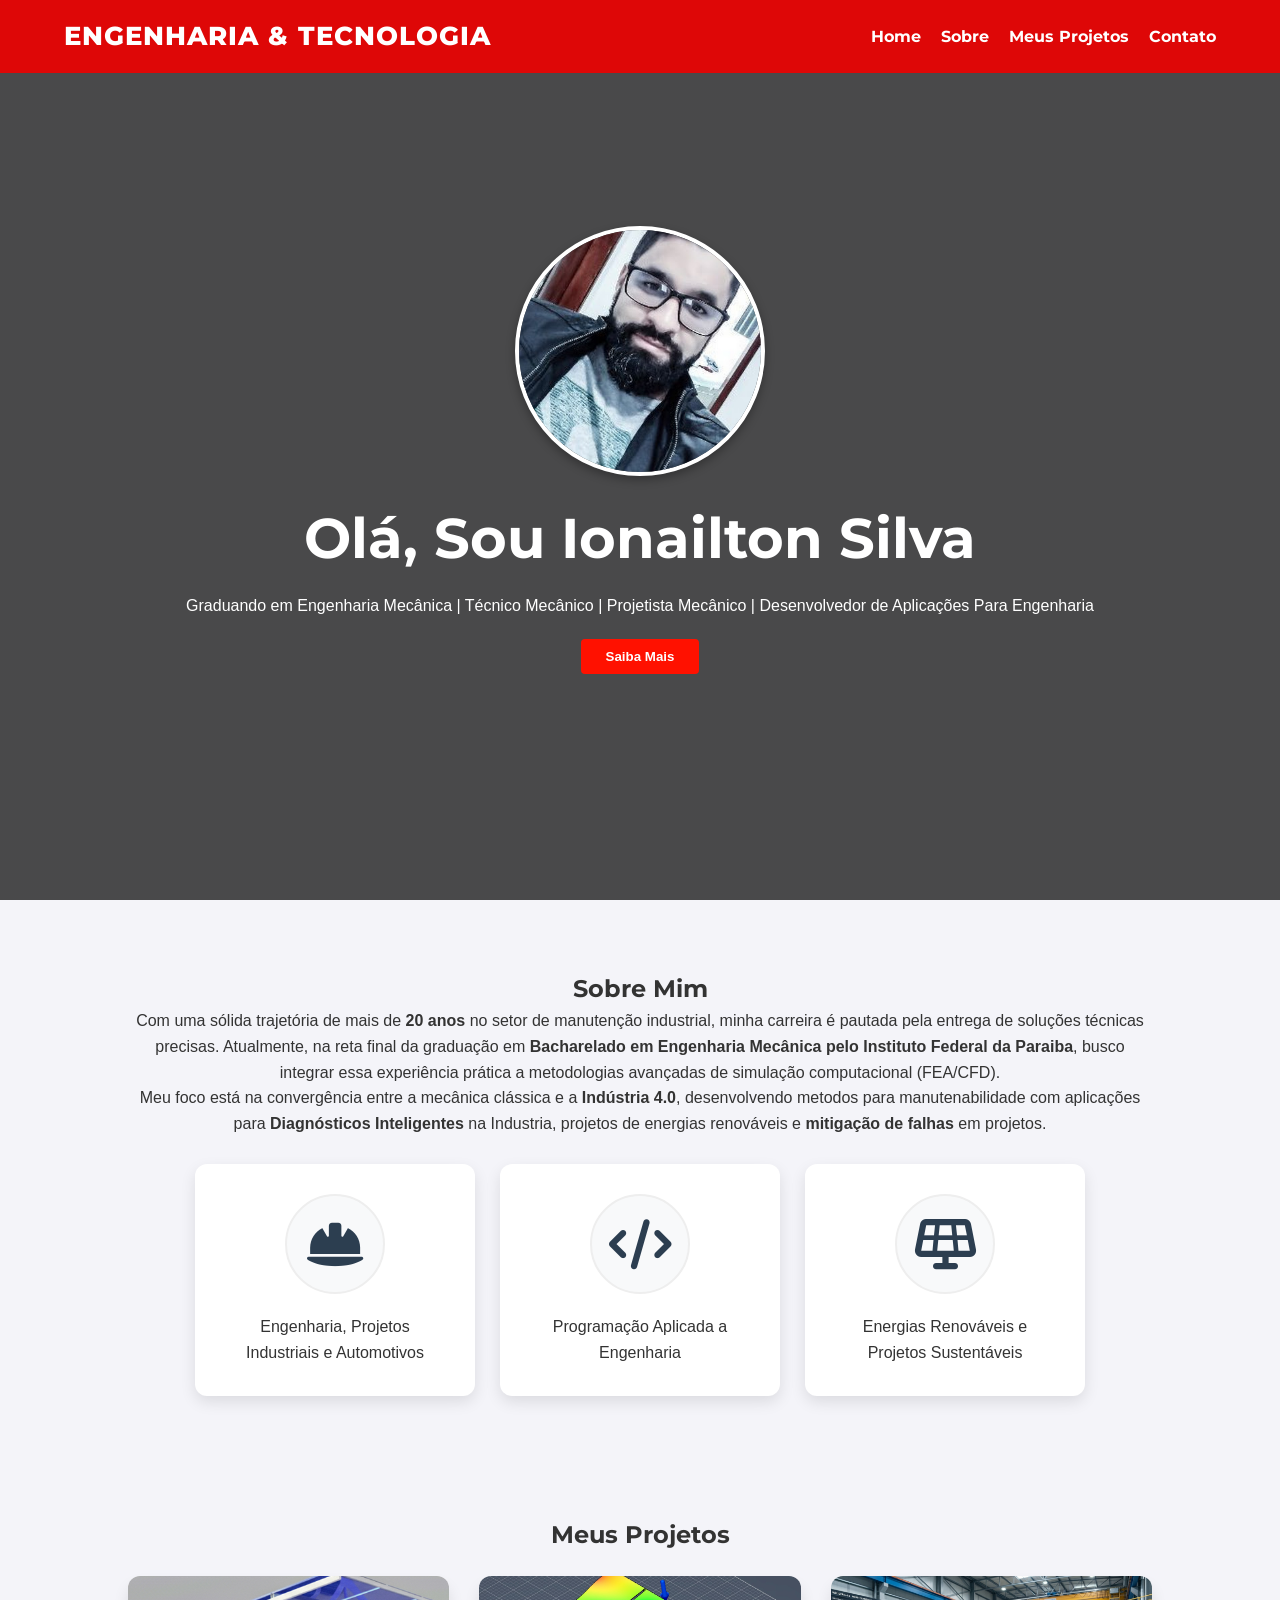
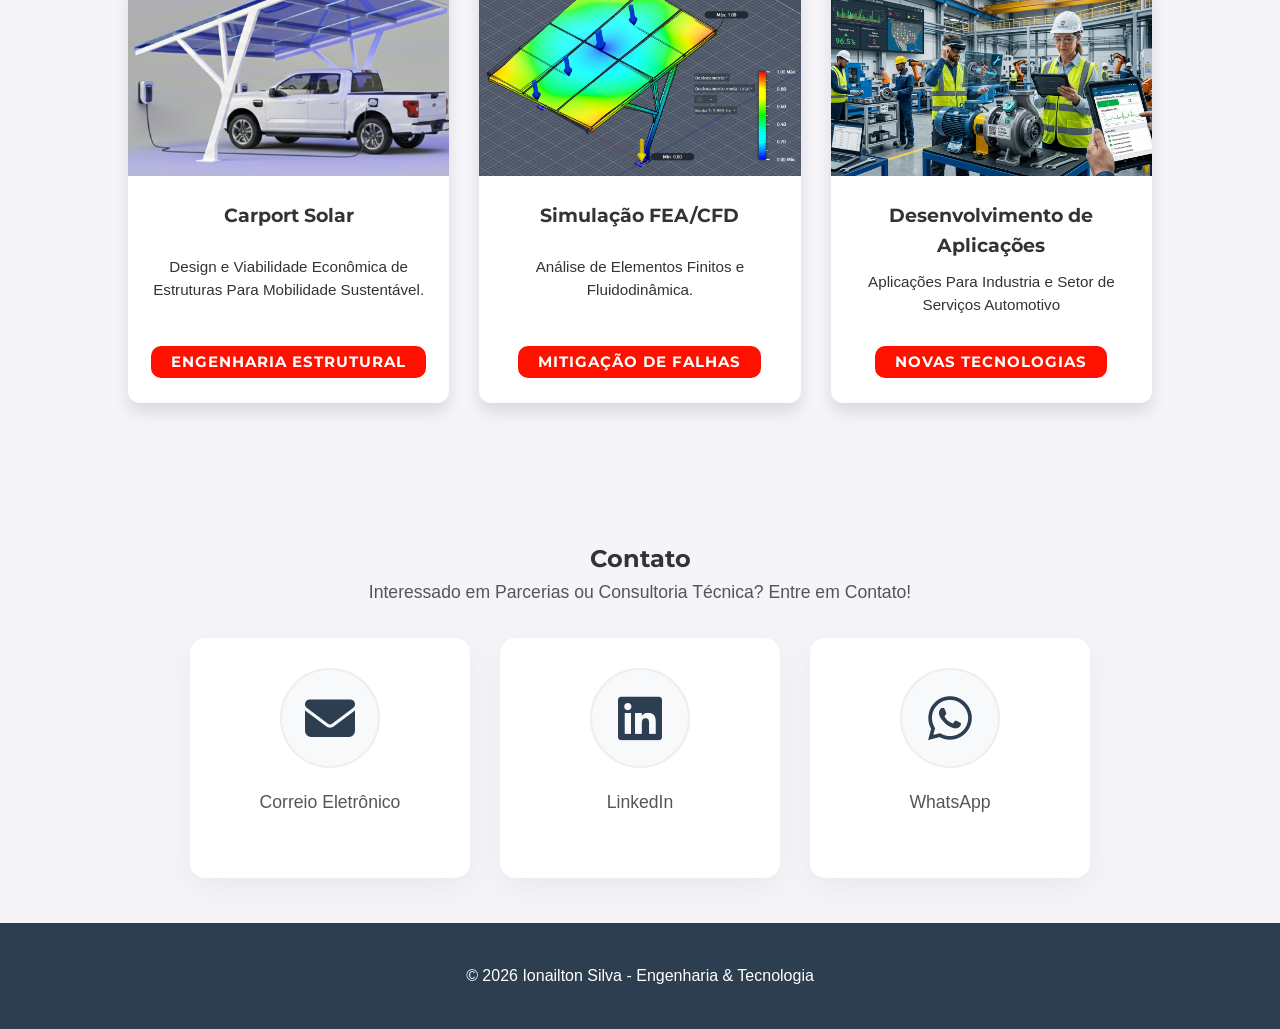
==== commit d0016cdc: "mudança do sobre" ====
--- a/index.html
+++ b/index.html
@@ -87,7 +87,9 @@
 
         <p>
             Meu foco está na convergência entre a mecânica clássica e a <strong>Indústria 4.0</strong>, desenvolvendo
-            aplicações para diagnósticos inteligentes e projetos de energias renováveis.
+            metodos para manutenabilidade com aplicações para <strong>Diagnósticos Inteligentes</strong> na Industria,
+            projetos de energias renováveis e
+            <strong>mitigação de falhas</strong> em projetos.
         </p>
 
         <!-- Cards de habilidades -->
